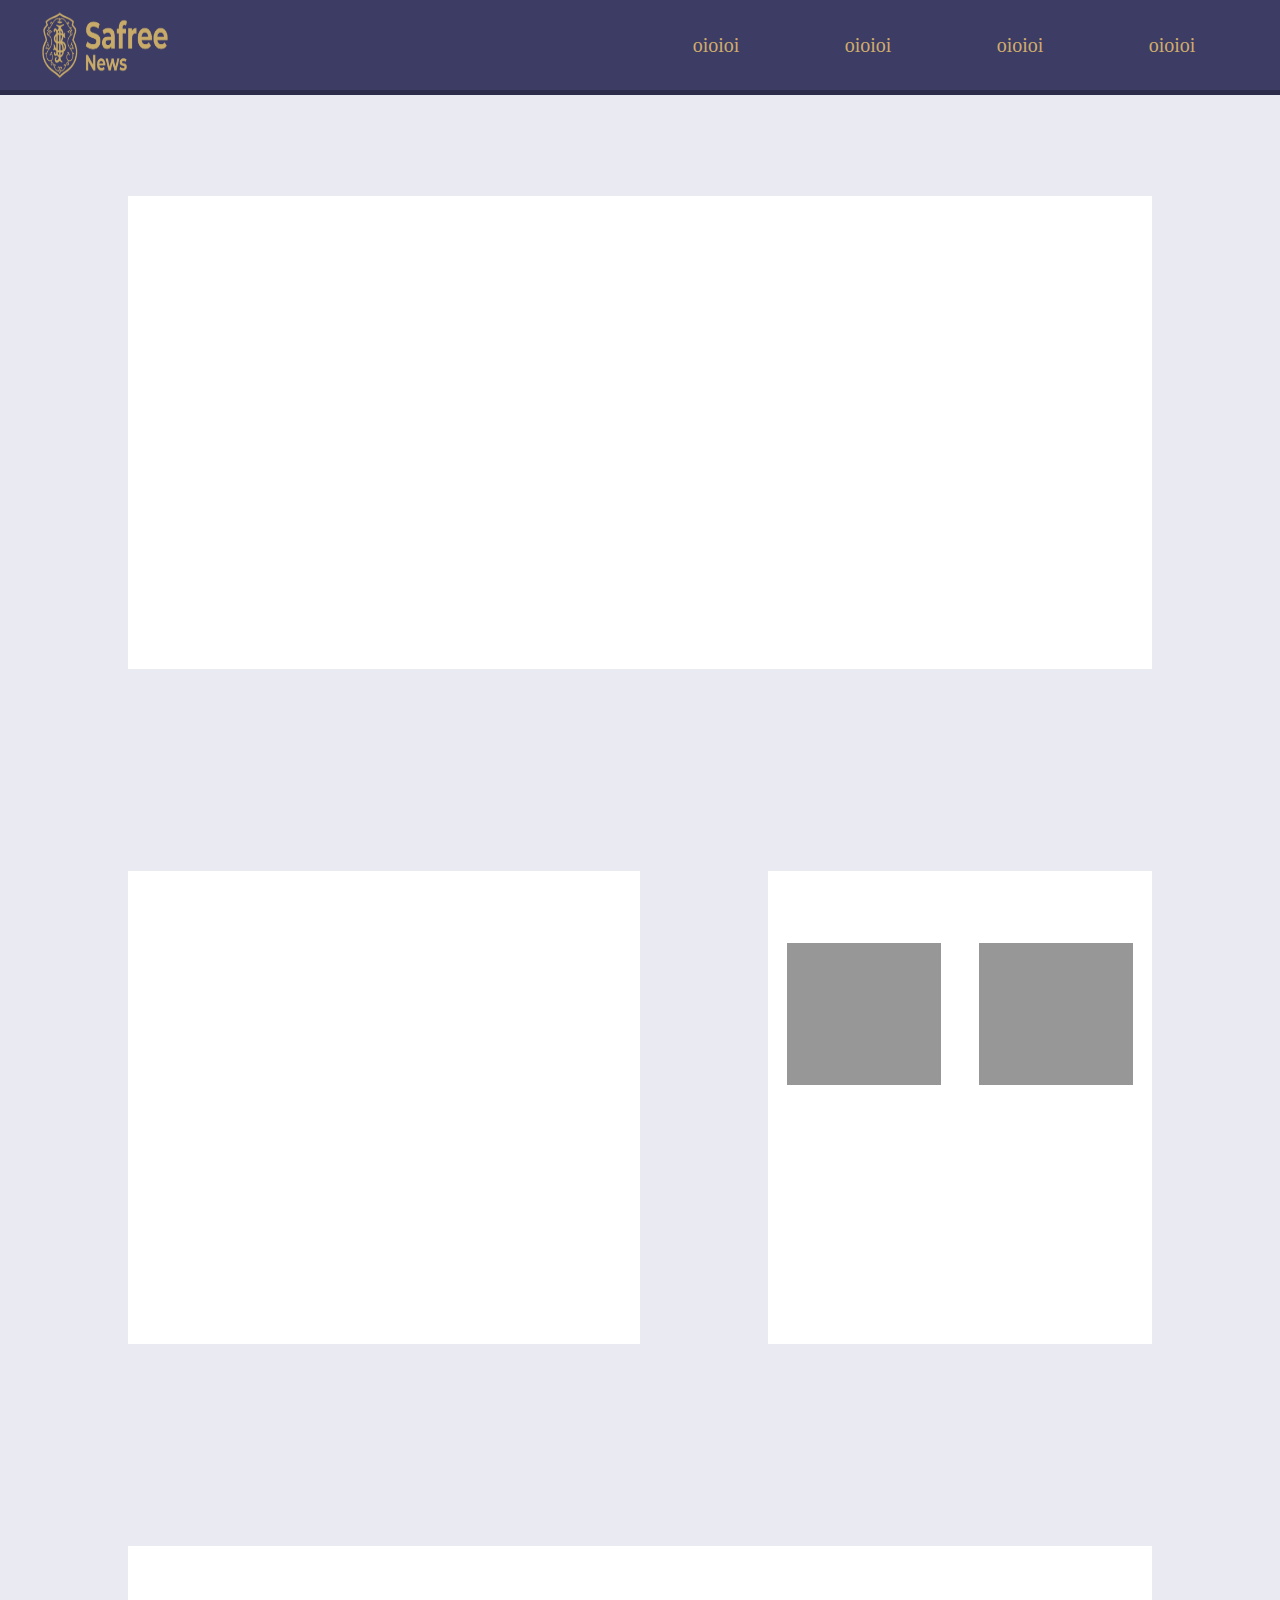
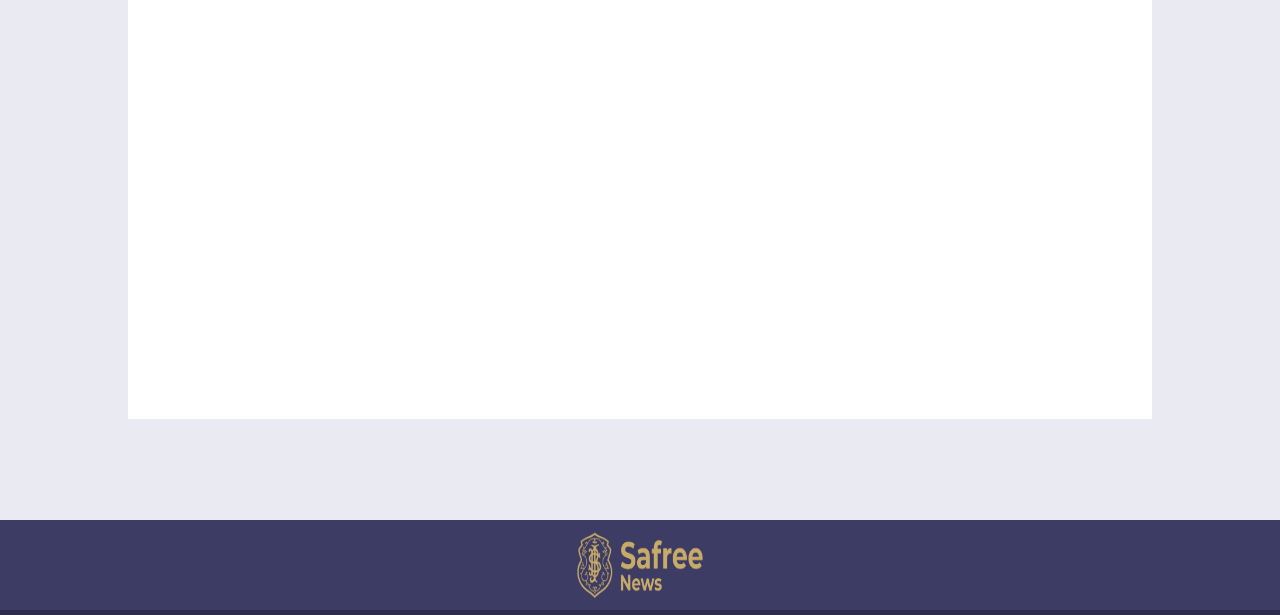
==== site/html/index.html @ ecd10659 "footer and news card" ====
<!DOCTYPE html>
<html lang="en">

<head>
    <meta charset="UTF-8">
    <meta http-equiv="X-UA-Compatible" content="IE=edge">
    <meta name="viewport" content="width=device-width, initial-scale=1.0">
    <title>Safree News | Home</title>
    <link rel="stylesheet" href="../css/style.css">
</head>

<body>
    <header class="menu">
        <div class="menu_container">
            <img class="menu_logo" src="../assets/safree-removebg-preview (1).png">
            <div class="menu_navbar">
                <a class="menu_item" href="#">oioioi</a>
                <a class="menu_item" href="#">oioioi</a>
                <a class="menu_item" href="#">oioioi</a>
                <a class="menu_item" href="#">oioioi</a>
            </div>
        </div>
    </header>
    <!-- first main banner -->
    <section class="mainBanner">
        <div id="mainBannerImage"></div>
    </section>
    
    <section class="mainBanner">
        <div id="newsContainer"></div>
        <div id="newsCard">
            <div class="newsCardImage"></div>
            <div class="newsCardImage"></div>
            
        </div>
    </section>
    
    <!-- second main banner -->  
    <section class="mainBanner">
        <div id="mainBannerImage"></div>
    </section>

    <footer class="menu">
        <div class="menu_container_footer">
            <img class="menu_logo" src="../assets/safree-removebg-preview (1).png">
        </div>
    </footer>
</body>

</html>
---- site/css/style.css ----
* {
    margin: 0;
    padding: 0
}

body{
    background-color: #EAEAF2;
    overflow-x: hidden;
}

::-webkit-scrollbar{
    width: 0.5vw;
}
::-webkit-scrollbar-track {
    background-color: #EAEAF2;
}
::-webkit-scrollbar-thumb{
    background-color: #3C3C64;
}
/*header/footer config*/
.menu {
    height: 10vh;
    width: 100%;
    background-color: #3C3C64;
    border-bottom: 5px solid #2D2D4B;
    display: flex;
    justify-content: center;
}

.menu_container {
    display: flex;
    width: 95%;
    justify-content: space-between;
    align-items: center;
}
.menu_container_footer {
    display: flex;
    width: 95%;
    justify-content: center;
    align-items: center;
}

.menu_logo {
    width: 12%;
    height: 80%;
}

.menu_navbar{
    display: flex;
    width: 50%;
    justify-content: space-around;
    align-items: center;
}

.menu_item{
    font-size: 20px;
    color: #D0AC6C;
    text-decoration: none;
}

/*main banner config*/
.mainBanner {
    display: flex;
    justify-content: center;
    align-items: center;
    width: 100%;
    height: 75vh;

}
#mainBannerImage {
    width: 80%;
    height: 70%;
    background-color: #FFF;
}

/* newsBanner config */
#newsContainer {
    width: 40%;
    height: 70%;
    background-color: #FFF;
    
}
#newsCard {
    width: 30%;
    height: 70%;
    margin-left: 10%;
    background-color: #FFF;
    display: flex;
    justify-content: space-around;
}
.newsCardImage {
    width: 40%;
    height: 30%;
    background-color: #979797;
    margin-top: 8vh;;
}
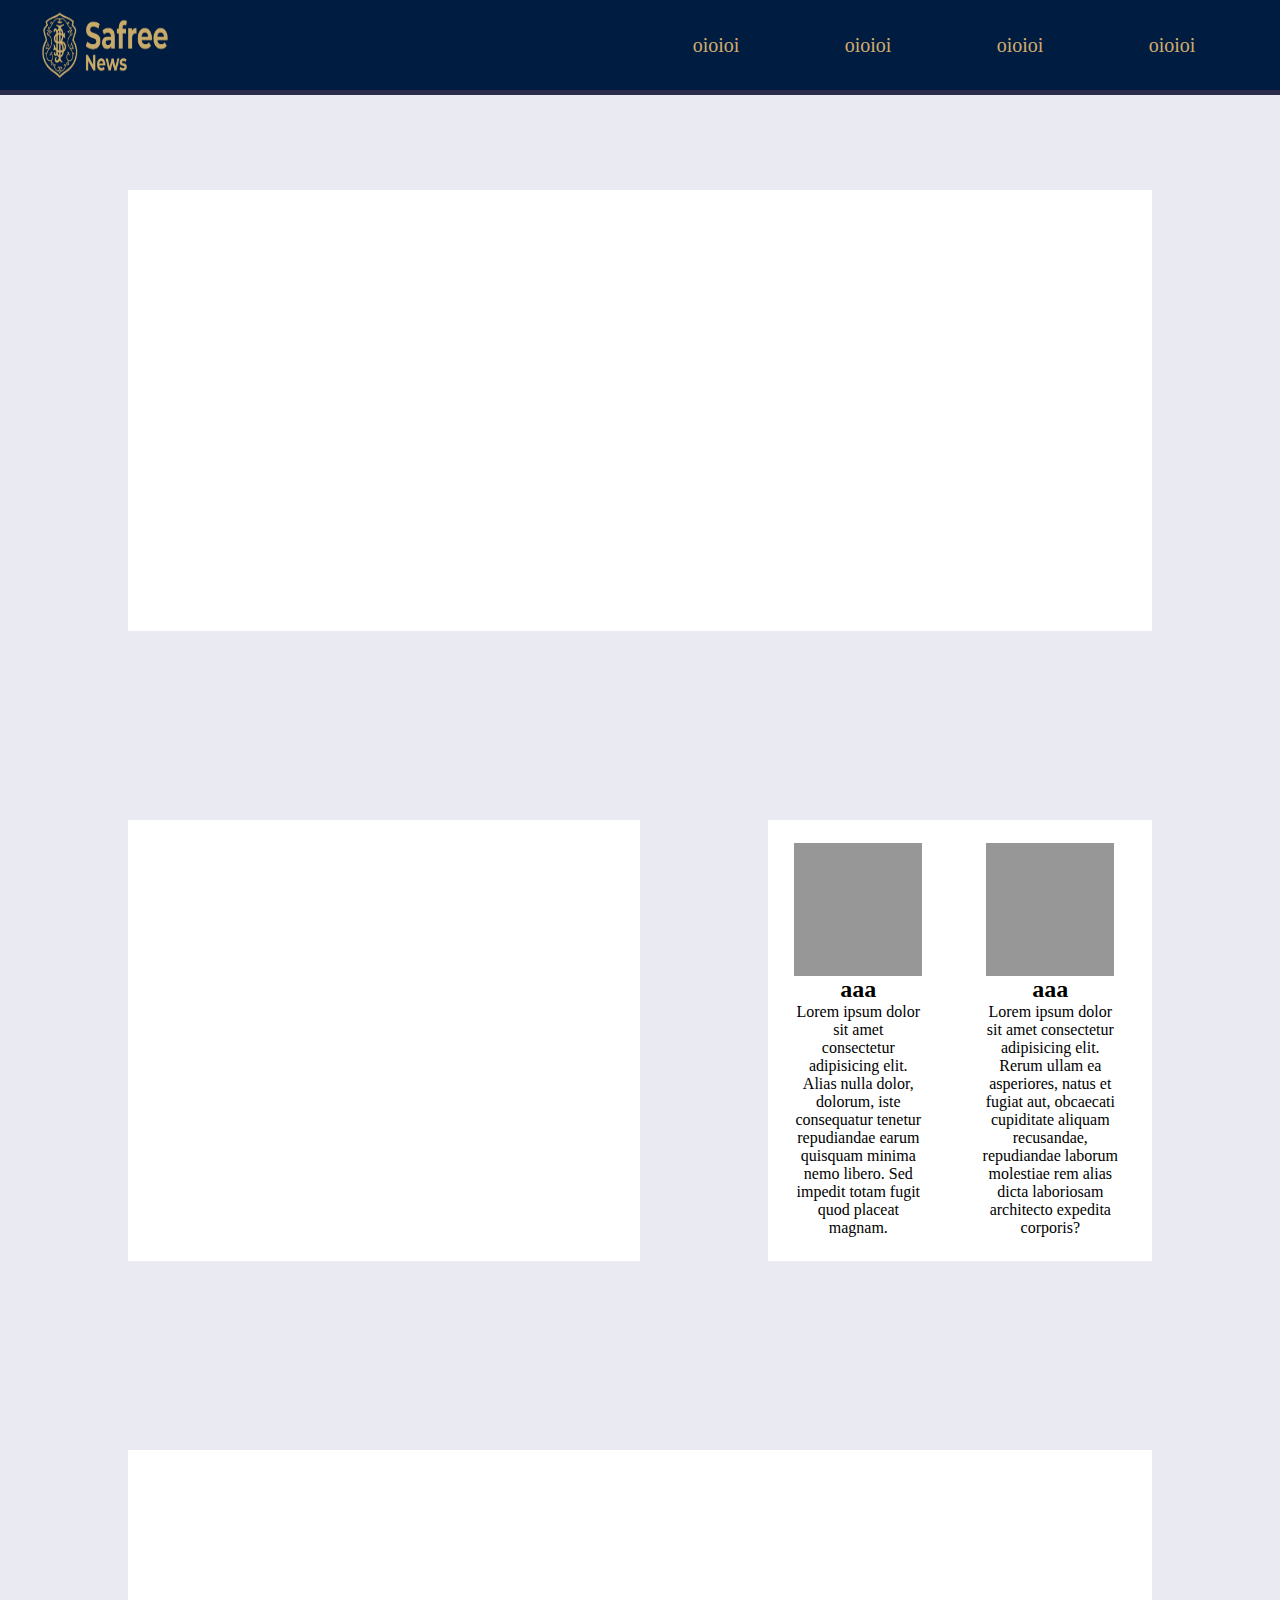
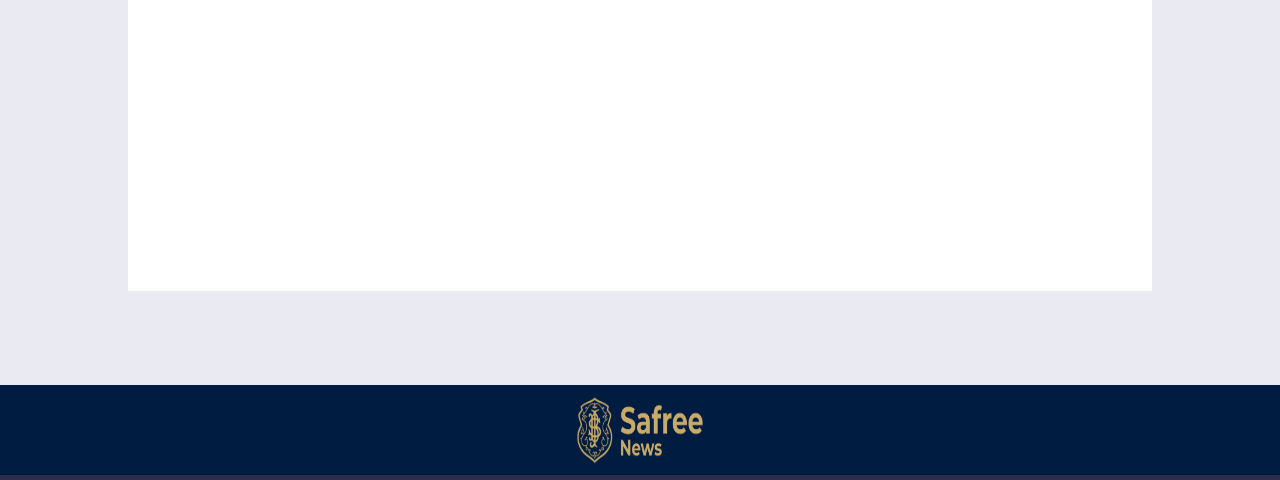
==== commit b3fa9758: "news card, scroll and icon" ====
--- a/site/html/index.html
+++ b/site/html/index.html
@@ -7,6 +7,7 @@
     <meta name="viewport" content="width=device-width, initial-scale=1.0">
     <title>Safree News | Home</title>
     <link rel="stylesheet" href="../css/style.css">
+    <link rel="icon" href="../assets/logo-safra.png">
 </head>
 
 <body>
@@ -25,17 +26,40 @@
     <section class="mainBanner">
         <div id="mainBannerImage"></div>
     </section>
-    
+
     <section class="mainBanner">
-        <div id="newsContainer"></div>
-        <div id="newsCard">
-            <div class="newsCardImage"></div>
-            <div class="newsCardImage"></div>
-            
+        <div id="newsBannerImage"></div>
+
+        <!-- card bellow the main banner -->
+        <div id="newsCardContainer">
+            <div class="card">
+                <div class="cardImage"></div>
+                <div class="cardText">
+                    <h2>aaa</h2>
+                    <span>
+                        Lorem ipsum dolor sit amet consectetur adipisicing elit. Alias nulla dolor, dolorum, iste
+                        consequatur tenetur repudiandae earum quisquam minima nemo libero. Sed impedit totam fugit quod
+                        placeat magnam.
+                    </span>
+                </div>
+            </div>
+
+            <div class="card">
+                <div class="cardImage"></div>
+                <div class="cardText">
+                    <h2>aaa</h2>
+                    <span>
+                        Lorem ipsum dolor sit amet consectetur adipisicing elit. Rerum ullam ea asperiores, natus et
+                        fugiat aut, obcaecati cupiditate aliquam recusandae, repudiandae laborum molestiae rem alias
+                        dicta laboriosam architecto expedita corporis?
+                    </span>
+
+                </div>
+            </div>
         </div>
     </section>
-    
-    <!-- second main banner -->  
+
+    <!-- second main banner -->
     <section class="mainBanner">
         <div id="mainBannerImage"></div>
     </section>
--- a/site/css/style.css
+++ b/site/css/style.css
@@ -15,13 +15,13 @@
     background-color: #EAEAF2;
 }
 ::-webkit-scrollbar-thumb{
-    background-color: #3C3C64;
+    background-color: #001C40;
 }
 /*header/footer config*/
 .menu {
     height: 10vh;
     width: 100%;
-    background-color: #3C3C64;
+    background-color: #001C40;
     border-bottom: 5px solid #2D2D4B;
     display: flex;
     justify-content: center;
@@ -64,7 +64,7 @@
     justify-content: center;
     align-items: center;
     width: 100%;
-    height: 75vh;
+    height: 70vh;
 
 }
 #mainBannerImage {
@@ -74,13 +74,13 @@
 }
 
 /* newsBanner config */
-#newsContainer {
+#newsBannerImage{
     width: 40%;
     height: 70%;
     background-color: #FFF;
     
 }
-#newsCard {
+#newsCardContainer {
     width: 30%;
     height: 70%;
     margin-left: 10%;
@@ -88,9 +88,18 @@
     display: flex;
     justify-content: space-around;
 }
-.newsCardImage {
-    width: 40%;
+.card {
+    display: flex;
+    flex-direction: column;
+    justify-content: center;
+    align-items: center;
+}
+.cardImage {
+    width: 10vw;
     height: 30%;
     background-color: #979797;
-    margin-top: 8vh;;
 }
+.cardText {
+    width: 70%;
+    text-align: center;
+}
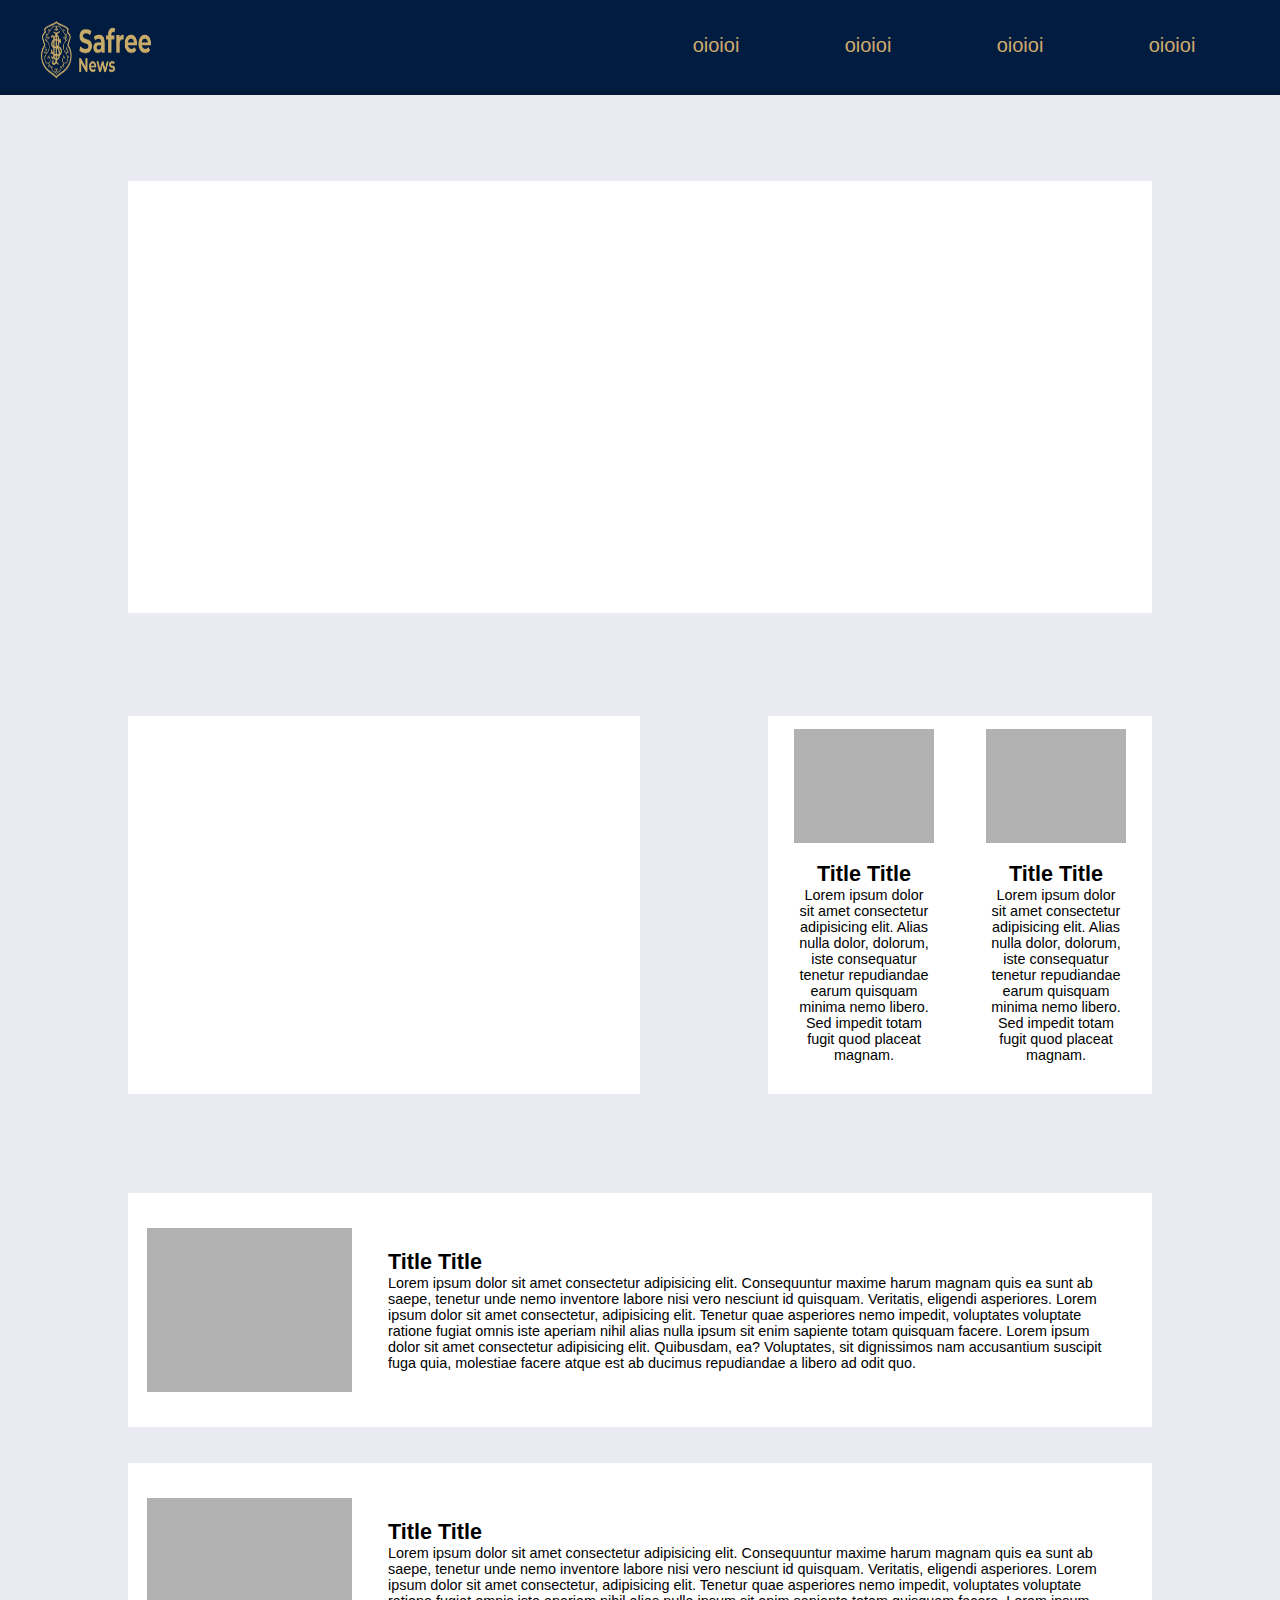
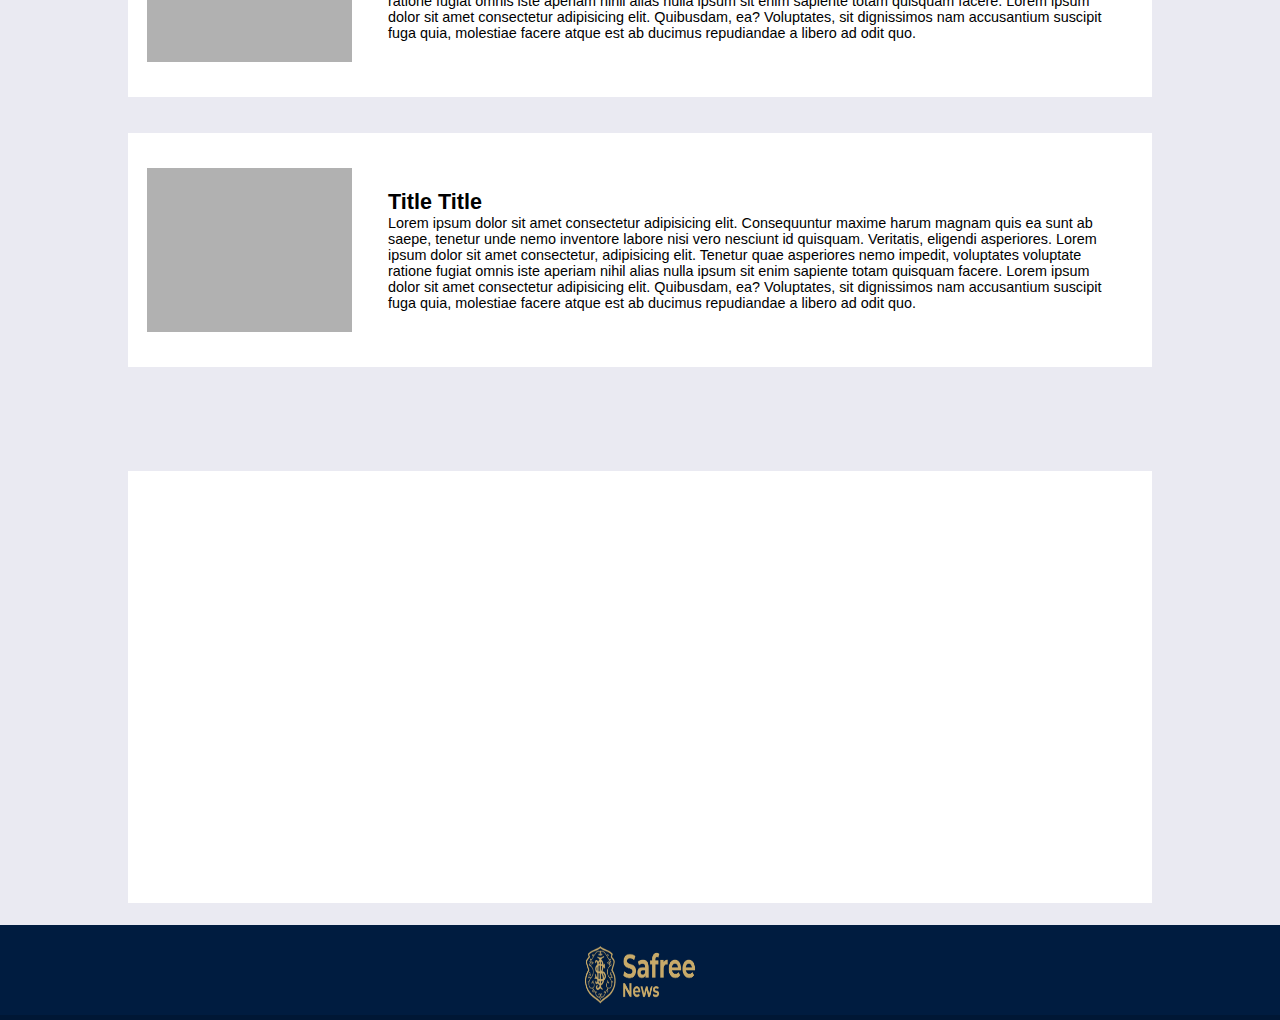
==== commit 58d361cd: "container group" ====
--- a/site/html/index.html
+++ b/site/html/index.html
@@ -35,7 +35,7 @@
             <div class="card">
                 <div class="cardImage"></div>
                 <div class="cardText">
-                    <h2>aaa</h2>
+                    <h2>Title Title</h2>
                     <span>
                         Lorem ipsum dolor sit amet consectetur adipisicing elit. Alias nulla dolor, dolorum, iste
                         consequatur tenetur repudiandae earum quisquam minima nemo libero. Sed impedit totam fugit quod
@@ -47,14 +47,50 @@
             <div class="card">
                 <div class="cardImage"></div>
                 <div class="cardText">
-                    <h2>aaa</h2>
+                    <h2>Title Title</h2>
                     <span>
-                        Lorem ipsum dolor sit amet consectetur adipisicing elit. Rerum ullam ea asperiores, natus et
-                        fugiat aut, obcaecati cupiditate aliquam recusandae, repudiandae laborum molestiae rem alias
-                        dicta laboriosam architecto expedita corporis?
+                        Lorem ipsum dolor sit amet consectetur adipisicing elit. Alias nulla dolor, dolorum, iste
+                        consequatur tenetur repudiandae earum quisquam minima nemo libero. Sed impedit totam fugit quod
+                        placeat magnam.
                     </span>
+                </div>
+            </div>
+        </div>
+    </section>
 
-                </div>
+    <section id="newsContainerGroup">
+        <div class="containerGroup">
+            <div class="containerGroupImage"></div>
+            <div class="cardText groupText">
+                <h2>Title Title</h2>
+                <span>
+                    Lorem ipsum dolor sit amet consectetur adipisicing elit. Consequuntur maxime harum magnam quis ea sunt ab saepe, tenetur unde nemo inventore labore nisi vero nesciunt id quisquam. Veritatis, eligendi asperiores.
+                    Lorem ipsum dolor sit amet consectetur, adipisicing elit. Tenetur quae asperiores nemo impedit, voluptates voluptate ratione fugiat omnis iste aperiam nihil alias nulla ipsum sit enim sapiente totam quisquam facere.
+                    Lorem ipsum dolor sit amet consectetur adipisicing elit. Quibusdam, ea? Voluptates, sit dignissimos nam accusantium suscipit fuga quia, molestiae facere atque est ab ducimus repudiandae a libero ad odit quo.
+                </span>
+            </div>
+        </div>
+        <div class="containerGroup">
+            <div class="containerGroupImage"></div>
+            <div class="cardText groupText">
+                <h2>Title Title</h2>
+                <span>
+                    Lorem ipsum dolor sit amet consectetur adipisicing elit. Consequuntur maxime harum magnam quis ea sunt ab saepe, tenetur unde nemo inventore labore nisi vero nesciunt id quisquam. Veritatis, eligendi asperiores.
+                    Lorem ipsum dolor sit amet consectetur, adipisicing elit. Tenetur quae asperiores nemo impedit, voluptates voluptate ratione fugiat omnis iste aperiam nihil alias nulla ipsum sit enim sapiente totam quisquam facere.
+                    Lorem ipsum dolor sit amet consectetur adipisicing elit. Quibusdam, ea? Voluptates, sit dignissimos nam accusantium suscipit fuga quia, molestiae facere atque est ab ducimus repudiandae a libero ad odit quo.
+                </span>
+            </div>
+
+        </div>
+        <div class="containerGroup">
+            <div class="containerGroupImage"></div>
+            <div class="cardText groupText">
+                <h2>Title Title</h2>
+                <span>
+                    Lorem ipsum dolor sit amet consectetur adipisicing elit. Consequuntur maxime harum magnam quis ea sunt ab saepe, tenetur unde nemo inventore labore nisi vero nesciunt id quisquam. Veritatis, eligendi asperiores.
+                    Lorem ipsum dolor sit amet consectetur, adipisicing elit. Tenetur quae asperiores nemo impedit, voluptates voluptate ratione fugiat omnis iste aperiam nihil alias nulla ipsum sit enim sapiente totam quisquam facere.
+                    Lorem ipsum dolor sit amet consectetur adipisicing elit. Quibusdam, ea? Voluptates, sit dignissimos nam accusantium suscipit fuga quia, molestiae facere atque est ab ducimus repudiandae a libero ad odit quo.
+                </span>
             </div>
         </div>
     </section>
--- a/site/css/style.css
+++ b/site/css/style.css
@@ -1,15 +1,17 @@
 * {
     margin: 0;
-    padding: 0
+    padding: 0;
 }
 
 body{
     background-color: #EAEAF2;
     overflow-x: hidden;
+    font-family: 'Segoe UI', Tahoma, Geneva, Verdana, sans-serif;
+    font-size: 1.6vh;
 }
 
 ::-webkit-scrollbar{
-    width: 0.5vw;
+    width: 0.3vw;
 }
 ::-webkit-scrollbar-track {
     background-color: #EAEAF2;
@@ -22,7 +24,7 @@
     height: 10vh;
     width: 100%;
     background-color: #001C40;
-    border-bottom: 5px solid #2D2D4B;
+    border-bottom: 5px solid #001735;
     display: flex;
     justify-content: center;
 }
@@ -41,8 +43,9 @@
 }
 
 .menu_logo {
-    width: 12%;
-    height: 80%;
+    margin-top: 1vh;
+    width: 10.5%;
+    height: 70%;
 }
 
 .menu_navbar{
@@ -64,13 +67,14 @@
     justify-content: center;
     align-items: center;
     width: 100%;
-    height: 70vh;
+    height: 60vh;
 
 }
 #mainBannerImage {
     width: 80%;
-    height: 70%;
+    height: 80%;
     background-color: #FFF;
+    margin-top: 7vh;
 }
 
 /* newsBanner config */
@@ -78,7 +82,6 @@
     width: 40%;
     height: 70%;
     background-color: #FFF;
-    
 }
 #newsCardContainer {
     width: 30%;
@@ -87,19 +90,50 @@
     background-color: #FFF;
     display: flex;
     justify-content: space-around;
+    /* height: 50vh; */
 }
 .card {
     display: flex;
     flex-direction: column;
     justify-content: center;
     align-items: center;
+    width: 20vw;
 }
 .cardImage {
-    width: 10vw;
+    width: 11vw;
     height: 30%;
-    background-color: #979797;
+    background-color: #B1B1B1;
 }
 .cardText {
     width: 70%;
     text-align: center;
+    padding: 2vh;
 }
+
+/* News Container Group config */
+#newsContainerGroup {
+    width: 100%;
+    height: 90vh;
+    display: flex;
+    align-items: center;
+    flex-direction: column;
+    justify-content: center;
+}
+.containerGroup {
+    background-color: #FFF;
+    width: 80%;
+    height: 30%;
+    margin: 2vh;
+    align-items: center;
+    display: flex;
+}
+.containerGroupImage {
+    background-color: #B1B1B1;
+    width: 20%;
+    height: 70%;
+    margin: 2vh;
+    margin-left: 1.5vw;
+}
+.groupText {
+    text-align: start;
+}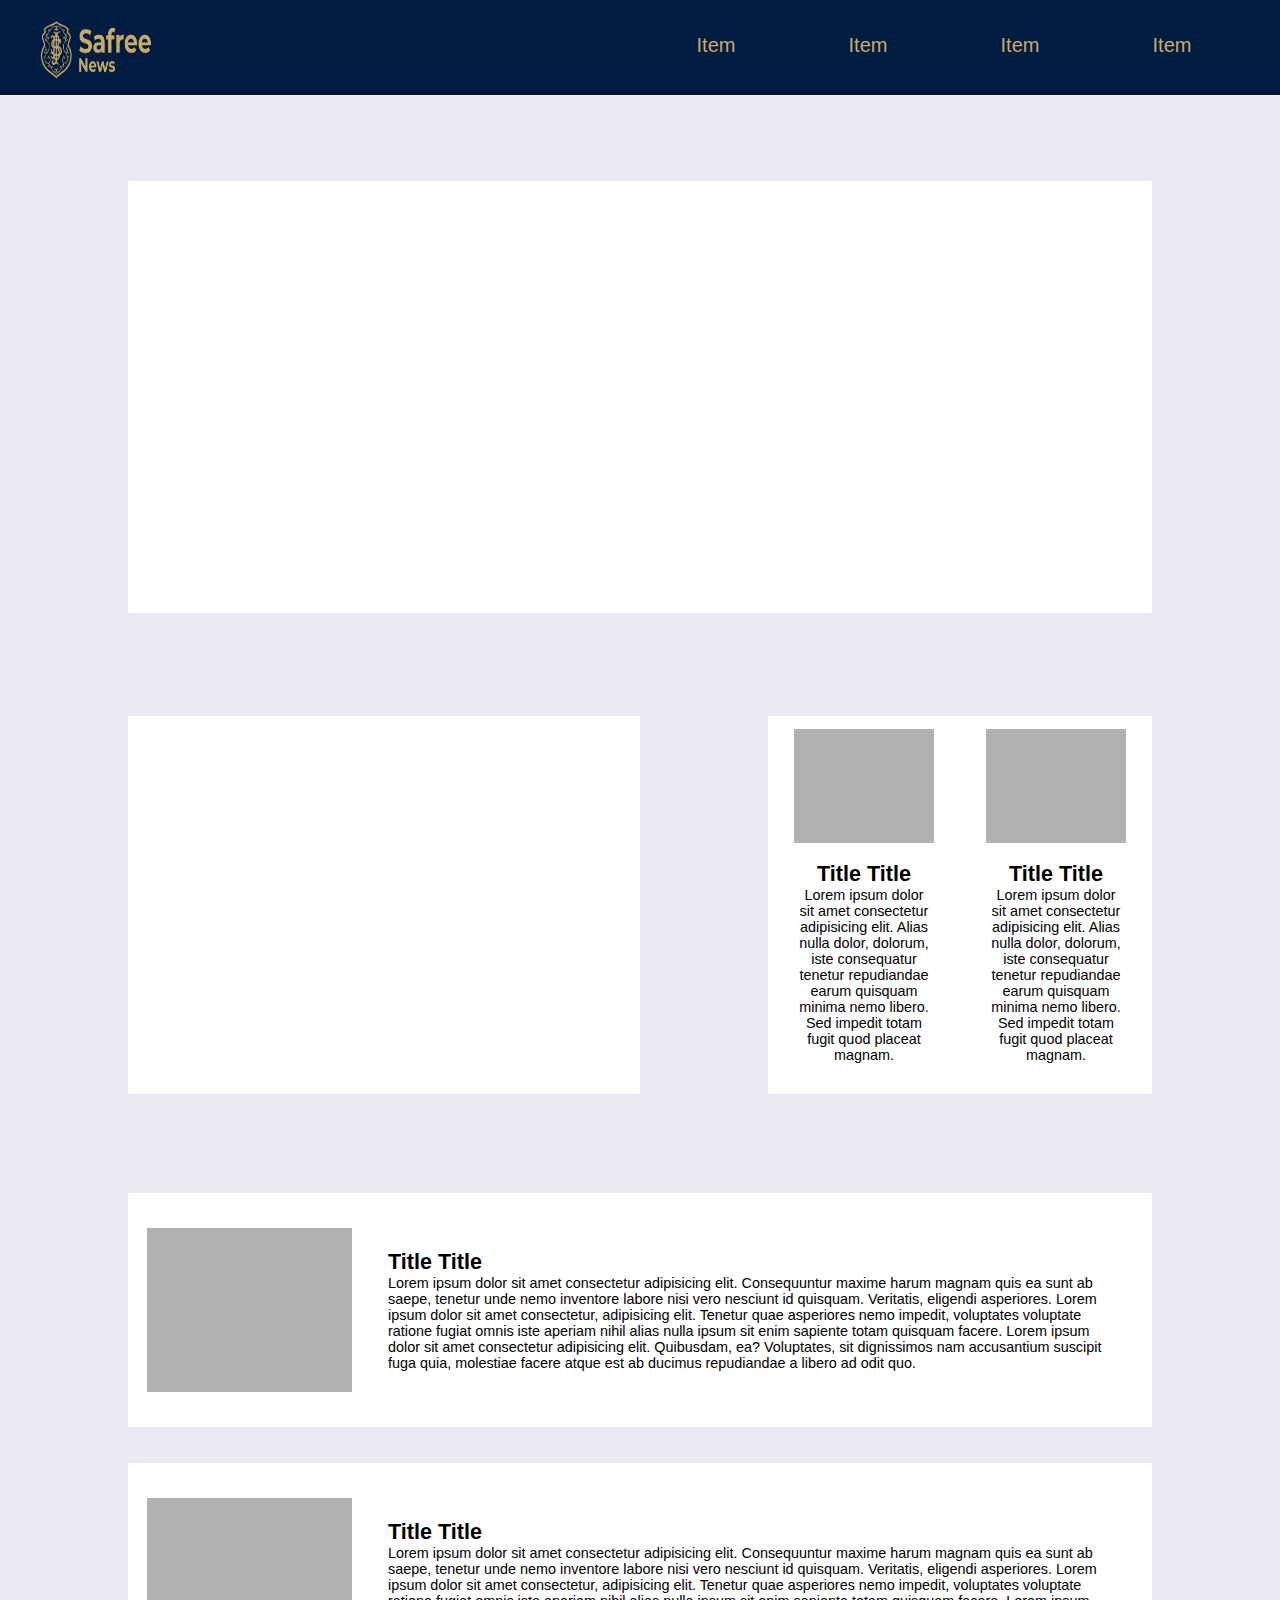
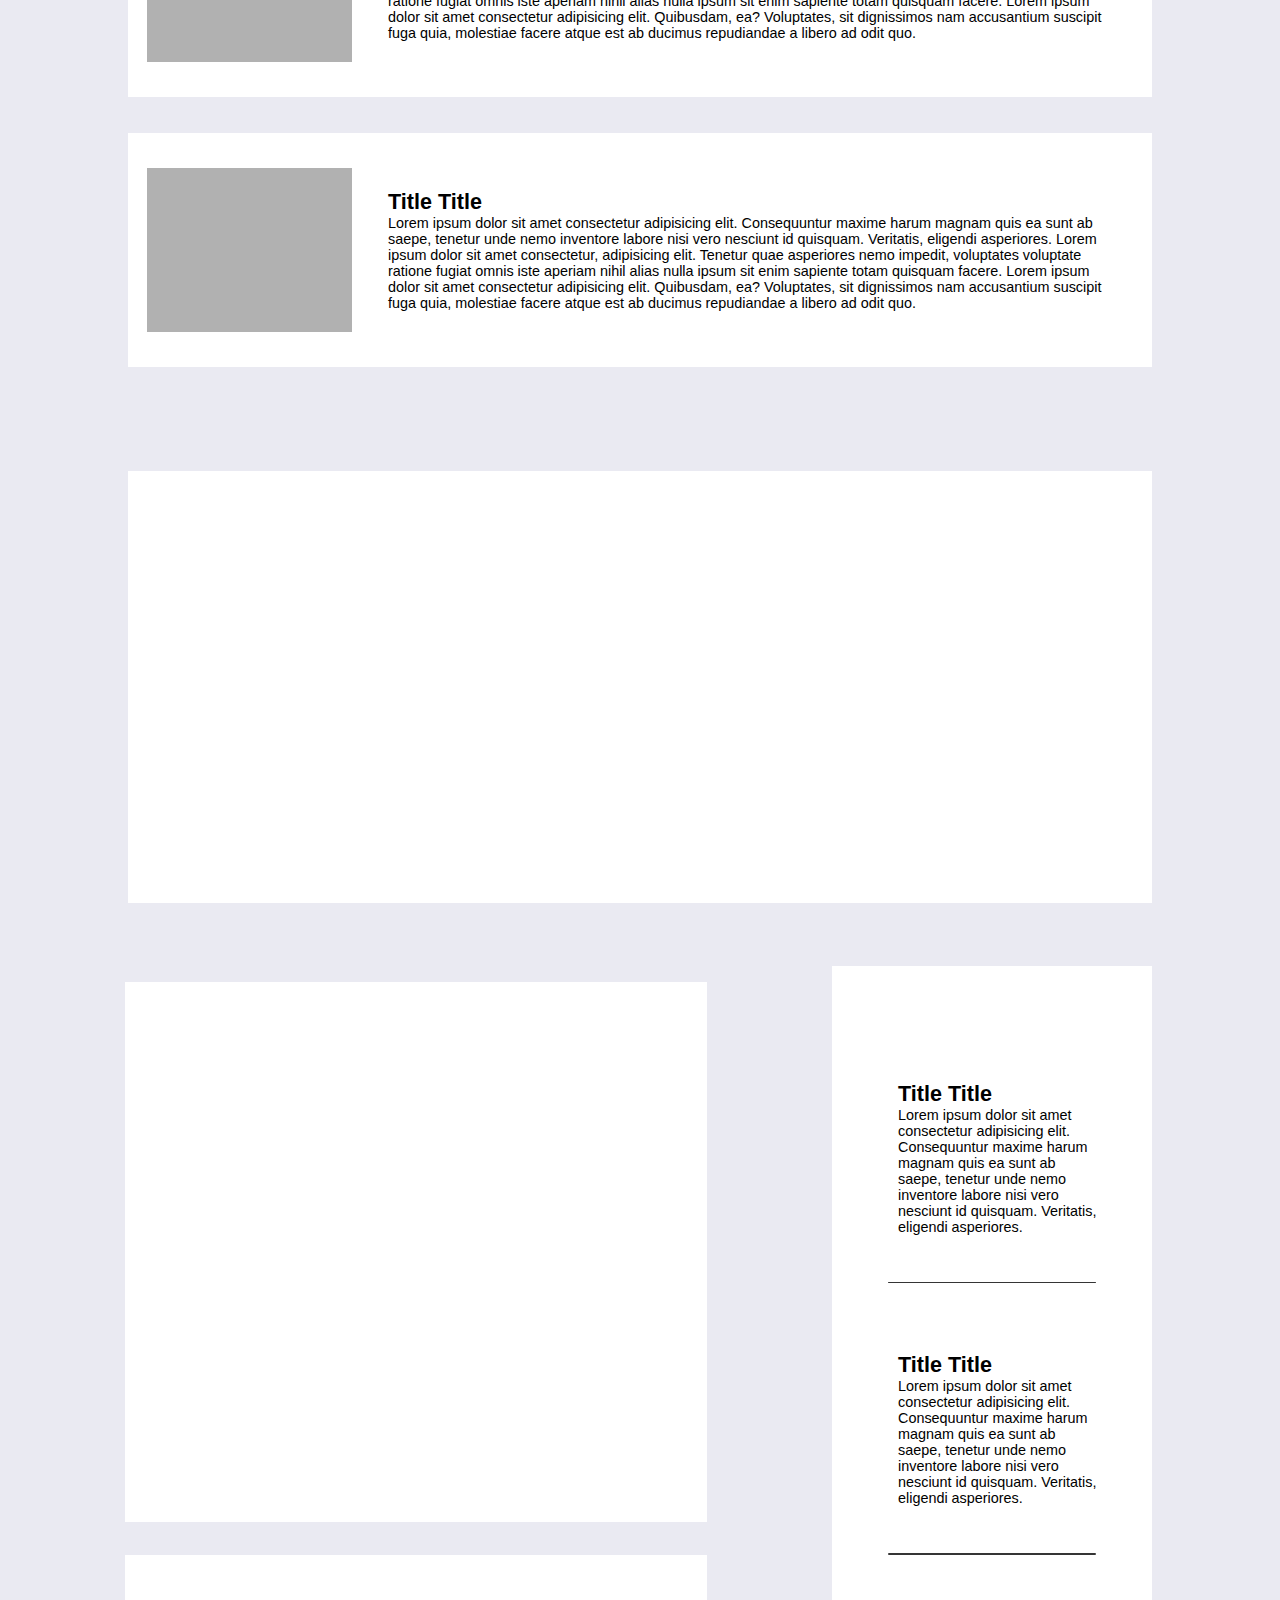
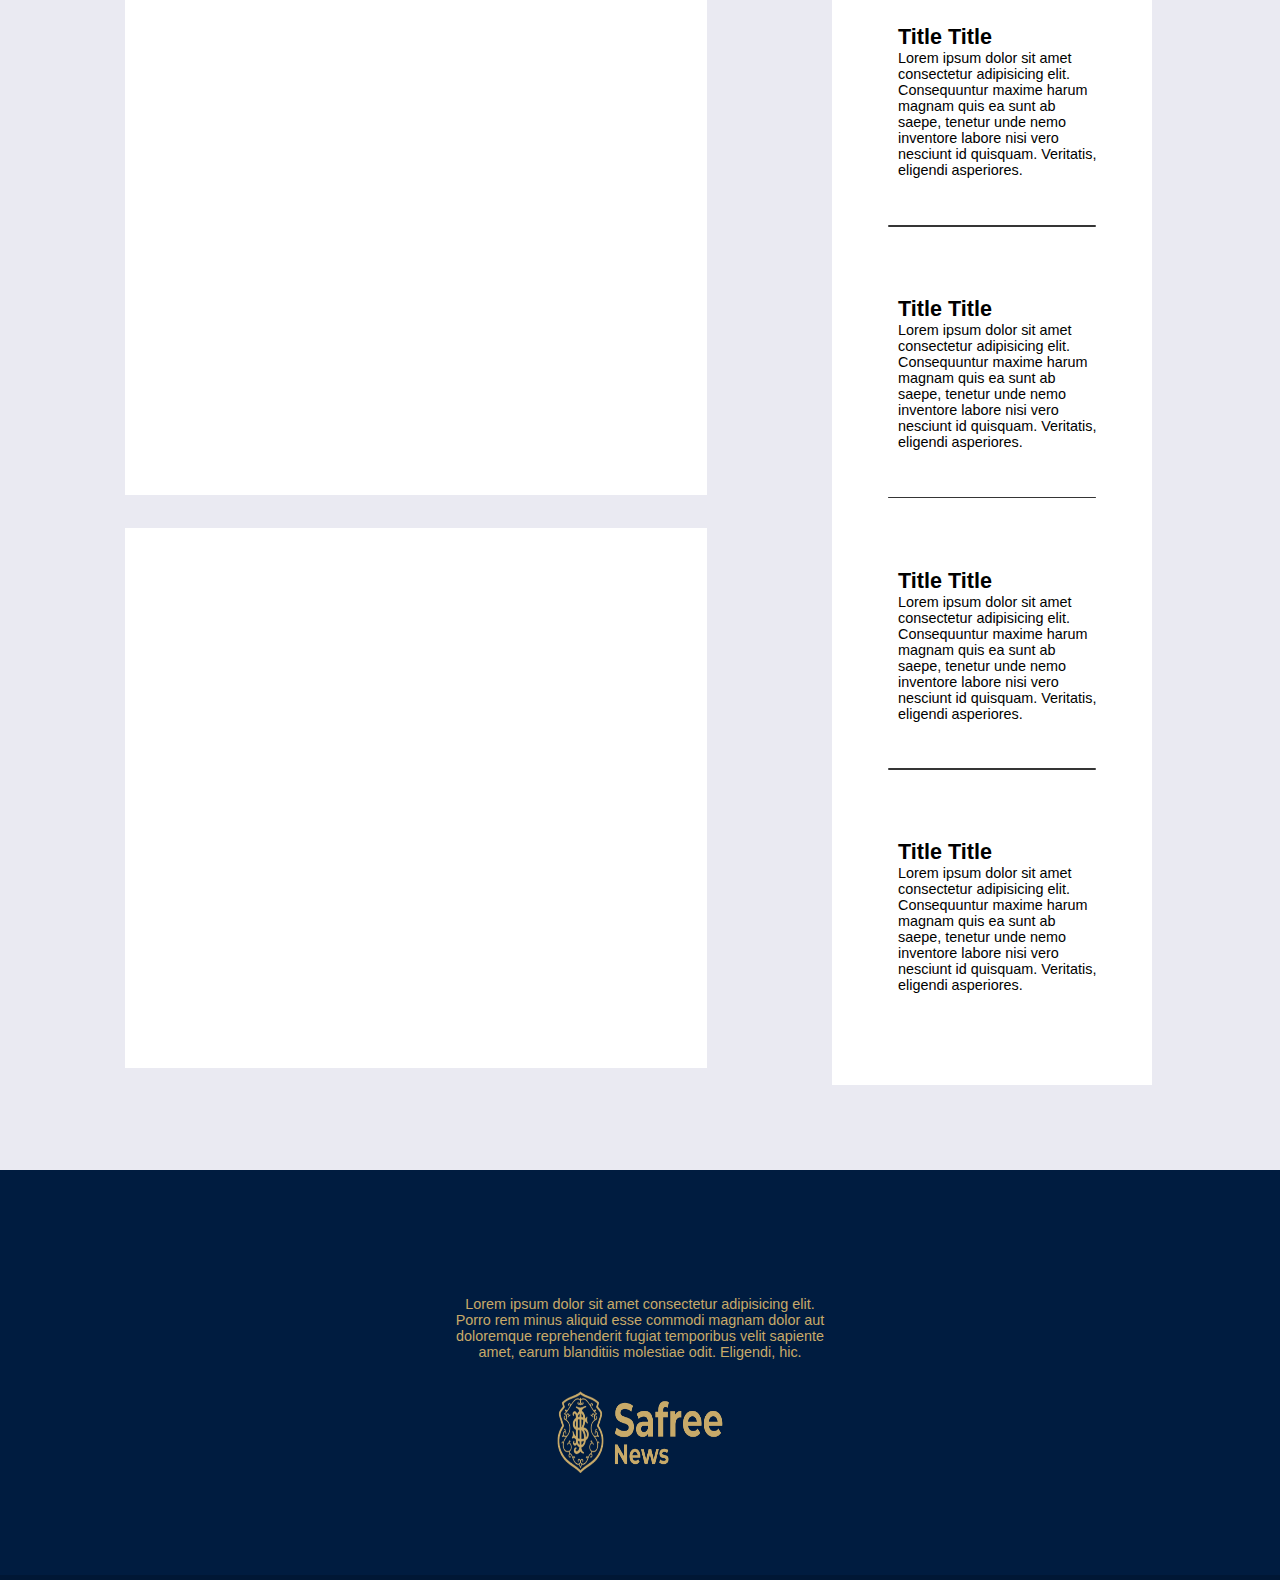
==== commit f4a8aa03: "index layout done" ====
--- a/site/html/index.html
+++ b/site/html/index.html
@@ -15,10 +15,10 @@
         <div class="menu_container">
             <img class="menu_logo" src="../assets/safree-removebg-preview (1).png">
             <div class="menu_navbar">
-                <a class="menu_item" href="#">oioioi</a>
-                <a class="menu_item" href="#">oioioi</a>
-                <a class="menu_item" href="#">oioioi</a>
-                <a class="menu_item" href="#">oioioi</a>
+                <a class="menu_item" href="#">Item</a>
+                <a class="menu_item" href="#">Item</a>
+                <a class="menu_item" href="#">Item</a>
+                <a class="menu_item" href="#">Item</a>
             </div>
         </div>
     </header>
@@ -26,7 +26,6 @@
     <section class="mainBanner">
         <div id="mainBannerImage"></div>
     </section>
-
     <section class="mainBanner">
         <div id="newsBannerImage"></div>
 
@@ -43,7 +42,6 @@
                     </span>
                 </div>
             </div>
-
             <div class="card">
                 <div class="cardImage"></div>
                 <div class="cardText">
@@ -57,16 +55,21 @@
             </div>
         </div>
     </section>
-
     <section id="newsContainerGroup">
         <div class="containerGroup">
             <div class="containerGroupImage"></div>
             <div class="cardText groupText">
                 <h2>Title Title</h2>
                 <span>
-                    Lorem ipsum dolor sit amet consectetur adipisicing elit. Consequuntur maxime harum magnam quis ea sunt ab saepe, tenetur unde nemo inventore labore nisi vero nesciunt id quisquam. Veritatis, eligendi asperiores.
-                    Lorem ipsum dolor sit amet consectetur, adipisicing elit. Tenetur quae asperiores nemo impedit, voluptates voluptate ratione fugiat omnis iste aperiam nihil alias nulla ipsum sit enim sapiente totam quisquam facere.
-                    Lorem ipsum dolor sit amet consectetur adipisicing elit. Quibusdam, ea? Voluptates, sit dignissimos nam accusantium suscipit fuga quia, molestiae facere atque est ab ducimus repudiandae a libero ad odit quo.
+                    Lorem ipsum dolor sit amet consectetur adipisicing elit. Consequuntur maxime harum magnam quis ea
+                    sunt ab saepe, tenetur unde nemo inventore labore nisi vero nesciunt id quisquam. Veritatis,
+                    eligendi asperiores.
+                    Lorem ipsum dolor sit amet consectetur, adipisicing elit. Tenetur quae asperiores nemo impedit,
+                    voluptates voluptate ratione fugiat omnis iste aperiam nihil alias nulla ipsum sit enim sapiente
+                    totam quisquam facere.
+                    Lorem ipsum dolor sit amet consectetur adipisicing elit. Quibusdam, ea? Voluptates, sit dignissimos
+                    nam accusantium suscipit fuga quia, molestiae facere atque est ab ducimus repudiandae a libero ad
+                    odit quo.
                 </span>
             </div>
         </div>
@@ -75,34 +78,123 @@
             <div class="cardText groupText">
                 <h2>Title Title</h2>
                 <span>
-                    Lorem ipsum dolor sit amet consectetur adipisicing elit. Consequuntur maxime harum magnam quis ea sunt ab saepe, tenetur unde nemo inventore labore nisi vero nesciunt id quisquam. Veritatis, eligendi asperiores.
-                    Lorem ipsum dolor sit amet consectetur, adipisicing elit. Tenetur quae asperiores nemo impedit, voluptates voluptate ratione fugiat omnis iste aperiam nihil alias nulla ipsum sit enim sapiente totam quisquam facere.
-                    Lorem ipsum dolor sit amet consectetur adipisicing elit. Quibusdam, ea? Voluptates, sit dignissimos nam accusantium suscipit fuga quia, molestiae facere atque est ab ducimus repudiandae a libero ad odit quo.
+                    Lorem ipsum dolor sit amet consectetur adipisicing elit. Consequuntur maxime harum magnam quis ea
+                    sunt ab saepe, tenetur unde nemo inventore labore nisi vero nesciunt id quisquam. Veritatis,
+                    eligendi asperiores.
+                    Lorem ipsum dolor sit amet consectetur, adipisicing elit. Tenetur quae asperiores nemo impedit,
+                    voluptates voluptate ratione fugiat omnis iste aperiam nihil alias nulla ipsum sit enim sapiente
+                    totam quisquam facere.
+                    Lorem ipsum dolor sit amet consectetur adipisicing elit. Quibusdam, ea? Voluptates, sit dignissimos
+                    nam accusantium suscipit fuga quia, molestiae facere atque est ab ducimus repudiandae a libero ad
+                    odit quo.
                 </span>
             </div>
-
         </div>
         <div class="containerGroup">
             <div class="containerGroupImage"></div>
             <div class="cardText groupText">
                 <h2>Title Title</h2>
                 <span>
-                    Lorem ipsum dolor sit amet consectetur adipisicing elit. Consequuntur maxime harum magnam quis ea sunt ab saepe, tenetur unde nemo inventore labore nisi vero nesciunt id quisquam. Veritatis, eligendi asperiores.
-                    Lorem ipsum dolor sit amet consectetur, adipisicing elit. Tenetur quae asperiores nemo impedit, voluptates voluptate ratione fugiat omnis iste aperiam nihil alias nulla ipsum sit enim sapiente totam quisquam facere.
-                    Lorem ipsum dolor sit amet consectetur adipisicing elit. Quibusdam, ea? Voluptates, sit dignissimos nam accusantium suscipit fuga quia, molestiae facere atque est ab ducimus repudiandae a libero ad odit quo.
+                    Lorem ipsum dolor sit amet consectetur adipisicing elit. Consequuntur maxime harum magnam quis ea
+                    sunt ab saepe, tenetur unde nemo inventore labore nisi vero nesciunt id quisquam. Veritatis,
+                    eligendi asperiores.
+                    Lorem ipsum dolor sit amet consectetur, adipisicing elit. Tenetur quae asperiores nemo impedit,
+                    voluptates voluptate ratione fugiat omnis iste aperiam nihil alias nulla ipsum sit enim sapiente
+                    totam quisquam facere.
+                    Lorem ipsum dolor sit amet consectetur adipisicing elit. Quibusdam, ea? Voluptates, sit dignissimos
+                    nam accusantium suscipit fuga quia, molestiae facere atque est ab ducimus repudiandae a libero ad
+                    odit quo.
                 </span>
             </div>
         </div>
     </section>
-
     <!-- second main banner -->
     <section class="mainBanner">
         <div id="mainBannerImage"></div>
     </section>
-
-    <footer class="menu">
-        <div class="menu_container_footer">
-            <img class="menu_logo" src="../assets/safree-removebg-preview (1).png">
+    <!-- third part (littleBanner and side column) -->
+    <section id="bannerColumnContainer">
+        <div id="littleBannerContainer">
+            <div class="littleBanner"></div>
+            <div class="littleBanner"></div>
+            <div class="littleBanner"></div>
+        </div>
+        <div id="columnContainer">
+            <div class="columnCard">
+                <div class="cardText columnText">
+                    <h2>Title Title</h2>
+                    <span>
+                        Lorem ipsum dolor sit amet consectetur adipisicing elit. Consequuntur maxime harum magnam quis
+                        ea sunt ab saepe, tenetur unde nemo inventore labore nisi vero nesciunt id quisquam. Veritatis,
+                        eligendi asperiores.
+                    </span>
+                </div>
+            </div>
+            <div class="divisor"></div>
+            <div class="columnCard">
+                <div class="cardText text columnText">
+                    <h2>Title Title</h2>
+                    <span>
+                        Lorem ipsum dolor sit amet consectetur adipisicing elit. Consequuntur maxime harum magnam quis
+                        ea sunt ab saepe, tenetur unde nemo inventore labore nisi vero nesciunt id quisquam. Veritatis,
+                        eligendi asperiores.
+                    </span>
+                </div>
+            </div>
+            <div class="divisor"></div>
+            <div class="columnCard">
+                <div class="cardText text columnText">
+                    <h2>Title Title</h2>
+                    <span>
+                        Lorem ipsum dolor sit amet consectetur adipisicing elit. Consequuntur maxime harum magnam quis
+                        ea sunt ab saepe, tenetur unde nemo inventore labore nisi vero nesciunt id quisquam. Veritatis,
+                        eligendi asperiores.
+                    </span>
+                </div>
+            </div>
+            <div class="divisor"></div>
+            <div class="columnCard">
+                <div class="cardText text columnText">
+                    <h2>Title Title</h2>
+                    <span>
+                        Lorem ipsum dolor sit amet consectetur adipisicing elit. Consequuntur maxime harum magnam quis
+                        ea sunt ab saepe, tenetur unde nemo inventore labore nisi vero nesciunt id quisquam. Veritatis,
+                        eligendi asperiores.
+                    </span>
+                </div>
+            </div>
+            <div class="divisor"></div>
+            <div class="columnCard">
+                <div class="cardText columnText">
+                    <h2>Title Title</h2>
+                    <span>
+                        Lorem ipsum dolor sit amet consectetur adipisicing elit. Consequuntur maxime harum magnam quis
+                        ea sunt ab saepe, tenetur unde nemo inventore labore nisi vero nesciunt id quisquam. Veritatis,
+                        eligendi asperiores.
+                    </span>
+                </div>
+            </div>
+            <div class="divisor"></div>
+            <div class="columnCard">
+                <div class="cardText columnText">
+                    <h2>Title Title</h2>
+                    <span>
+                        Lorem ipsum dolor sit amet consectetur adipisicing elit. Consequuntur maxime harum magnam quis
+                        ea sunt ab saepe, tenetur unde nemo inventore labore nisi vero nesciunt id quisquam. Veritatis,
+                        eligendi asperiores.
+                    </span>
+                </div>
+            </div>
+        </div>
+    </section>
+    <footer class="menu footer">
+        <div class="menu_container footerContainer">
+            <div id="footerText">
+                Lorem ipsum dolor sit amet consectetur adipisicing elit. Porro rem minus aliquid esse commodi magnam
+                dolor aut doloremque reprehenderit fugiat temporibus velit sapiente amet, earum blanditiis molestiae
+                odit. Eligendi, hic.
+            </div>
+            <img id="footerLogo" src="../assets/safree-removebg-preview (1).png">
         </div>
     </footer>
 </body>
--- a/site/css/style.css
+++ b/site/css/style.css
@@ -19,7 +19,7 @@
 ::-webkit-scrollbar-thumb{
     background-color: #001C40;
 }
-/*header/footer config*/
+/*header config*/
 .menu {
     height: 10vh;
     width: 100%;
@@ -35,12 +35,6 @@
     justify-content: space-between;
     align-items: center;
 }
-.menu_container_footer {
-    display: flex;
-    width: 95%;
-    justify-content: center;
-    align-items: center;
-}
 
 .menu_logo {
     margin-top: 1vh;
@@ -57,24 +51,24 @@
 
 .menu_item{
     font-size: 20px;
-    color: #D0AC6C;
+    color: #C8AA69;
     text-decoration: none;
 }
 
 /*main banner config*/
 .mainBanner {
     display: flex;
-    justify-content: center;
-    align-items: center;
     width: 100%;
     height: 60vh;
+    justify-content: center;
+    align-items: center;
 
 }
 #mainBannerImage {
     width: 80%;
     height: 80%;
-    background-color: #FFF;
     margin-top: 7vh;
+    background-color: #FFF;
 }
 
 /* newsBanner config */
@@ -84,13 +78,12 @@
     background-color: #FFF;
 }
 #newsCardContainer {
+    display: flex;
     width: 30%;
     height: 70%;
     margin-left: 10%;
-    background-color: #FFF;
-    display: flex;
     justify-content: space-around;
-    /* height: 50vh; */
+    background-color: #FFF;
 }
 .card {
     display: flex;
@@ -110,30 +103,101 @@
     padding: 2vh;
 }
 
-/* News Container Group config */
+/* News container group config */
 #newsContainerGroup {
+    display: flex;
     width: 100%;
     height: 90vh;
-    display: flex;
     align-items: center;
     flex-direction: column;
     justify-content: center;
 }
 .containerGroup {
-    background-color: #FFF;
+    display: flex;
     width: 80%;
     height: 30%;
     margin: 2vh;
     align-items: center;
-    display: flex;
+    background-color: #FFF;
 }
 .containerGroupImage {
-    background-color: #B1B1B1;
     width: 20%;
     height: 70%;
     margin: 2vh;
     margin-left: 1.5vw;
+    background-color: #B1B1B1;
 }
 .groupText {
     text-align: start;
+}
+
+/* little banner and column config */
+#bannerColumnContainer {
+    width: 100vw;
+    display: flex;
+}
+#littleBannerContainer {
+    height: 200vh;
+    width: 65vw;
+    display: flex;
+    justify-content: center;
+    align-items: center;
+    flex-direction: column;
+}
+#columnContainer {
+    height: 191vh;
+    width: 25vw;
+    display: flex;
+    justify-content: center;
+    align-items: center;
+    flex-direction: column;
+    background-color: #FFF;
+    margin-top: 4.6vh;
+}
+.littleBanner {
+    width: 70%;
+    height: 30%;
+    margin: 2%;
+    background-color: #FFF;
+}
+.columnCard {
+    width: 70%;
+    height: 15%;
+}
+.divisor {
+    width: 65%;
+    height: 0.1%;
+    margin: 1.9%;
+    border-radius: 10vh;
+    background-color: #353535;
+}
+.columnText {
+    display: flex;
+    width: 90%;
+    flex-direction: column;
+    text-align: left;
+    margin-top: 5vh;
+}
+
+/*footer config*/
+.footer {
+    display: flex;
+    height: 45vh;
+    margin-top: 5vh;
+}
+.footerContainer {
+    display: flex;
+    justify-content: center;
+    align-items: center;
+    flex-direction: column;
+}
+#footerText {
+    color: #C8AA69;
+    width: 30vw;
+    margin: 3vh;
+    text-align: center;
+}
+#footerLogo {
+    width: 15vw;
+    height: 10vh;
 }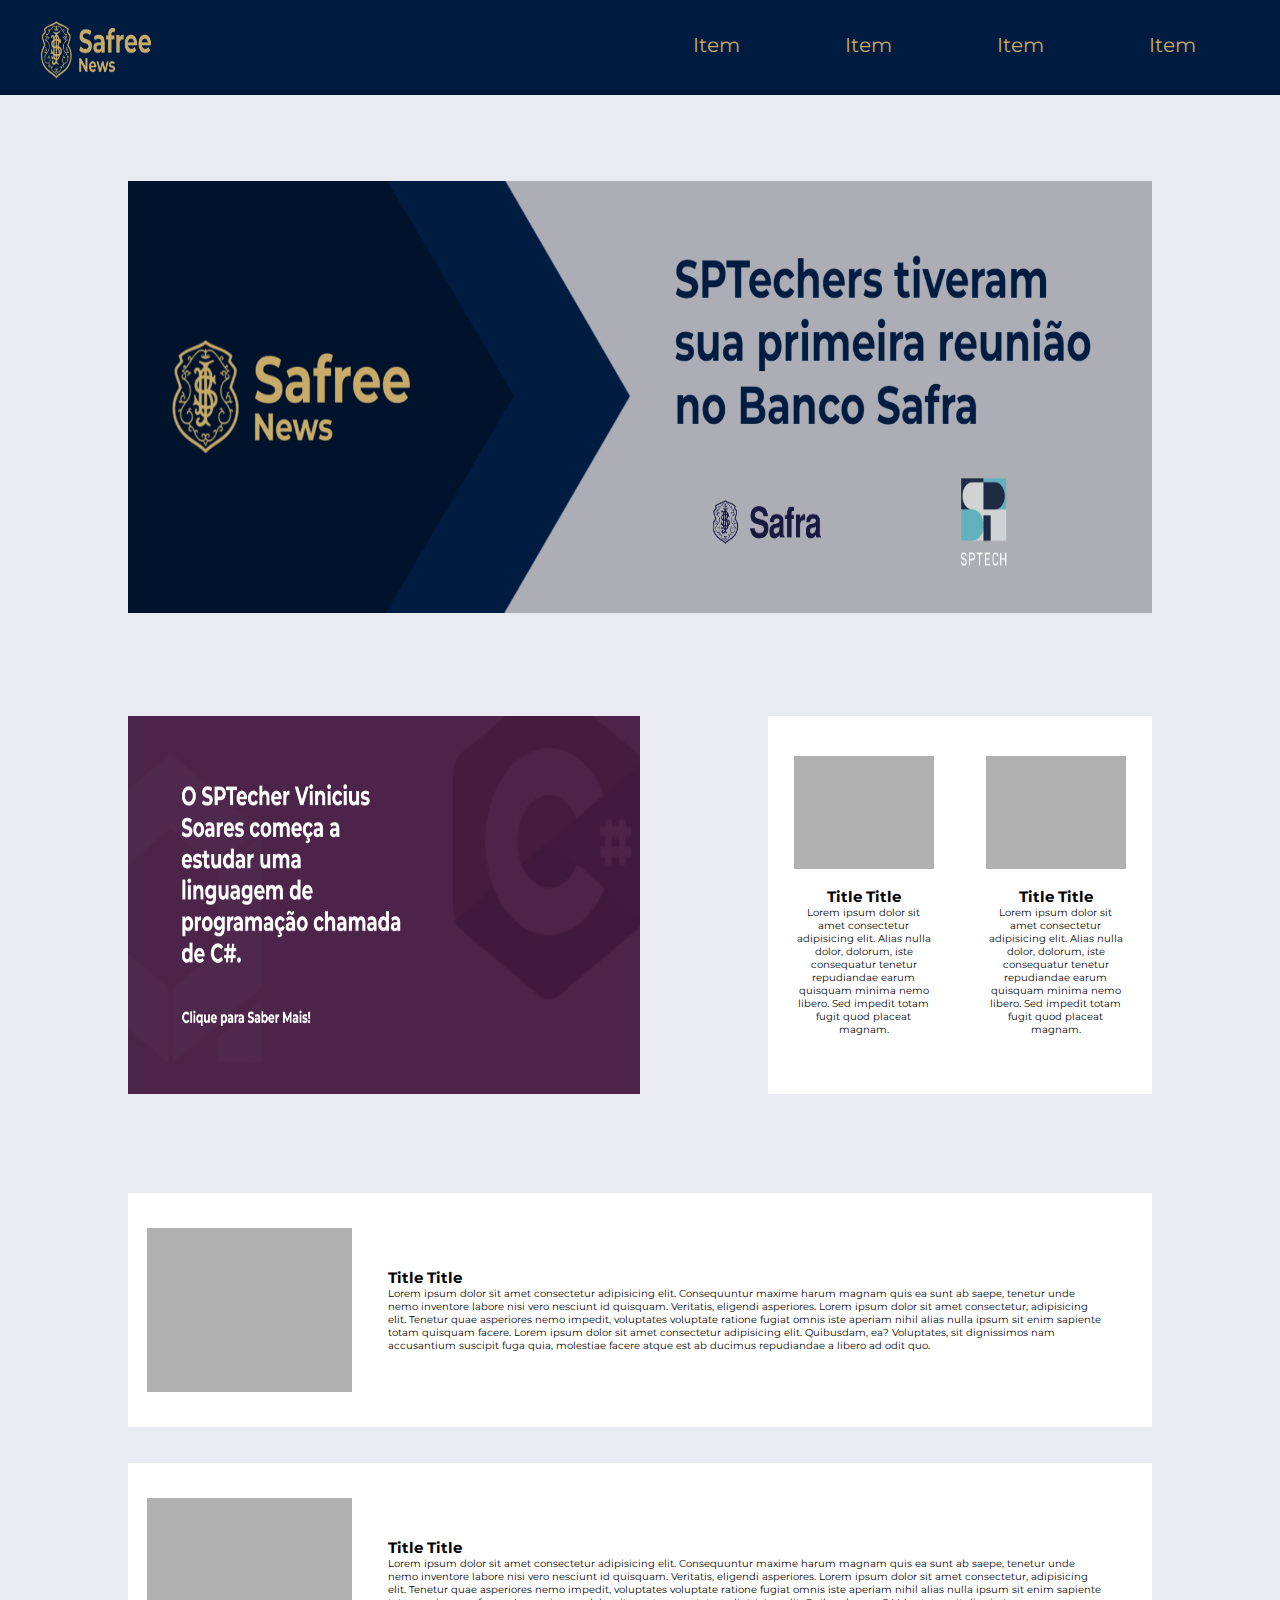
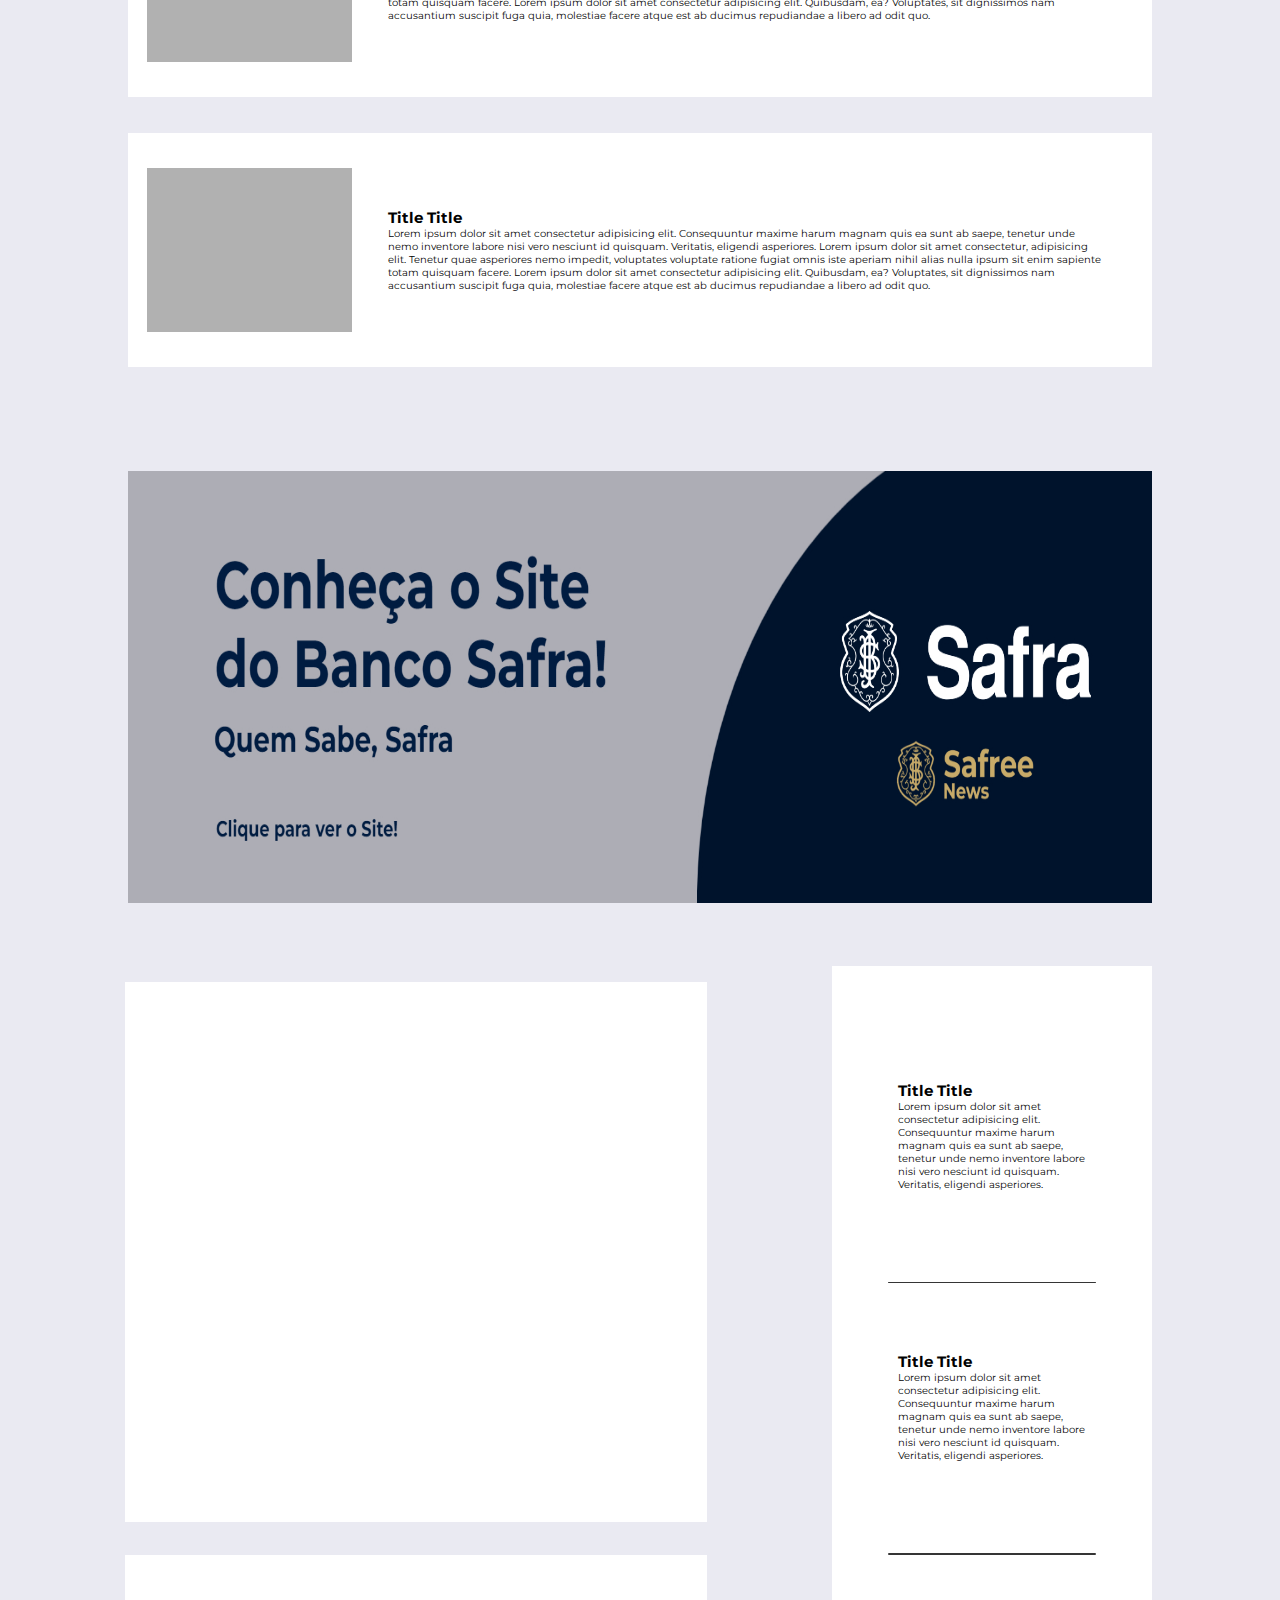
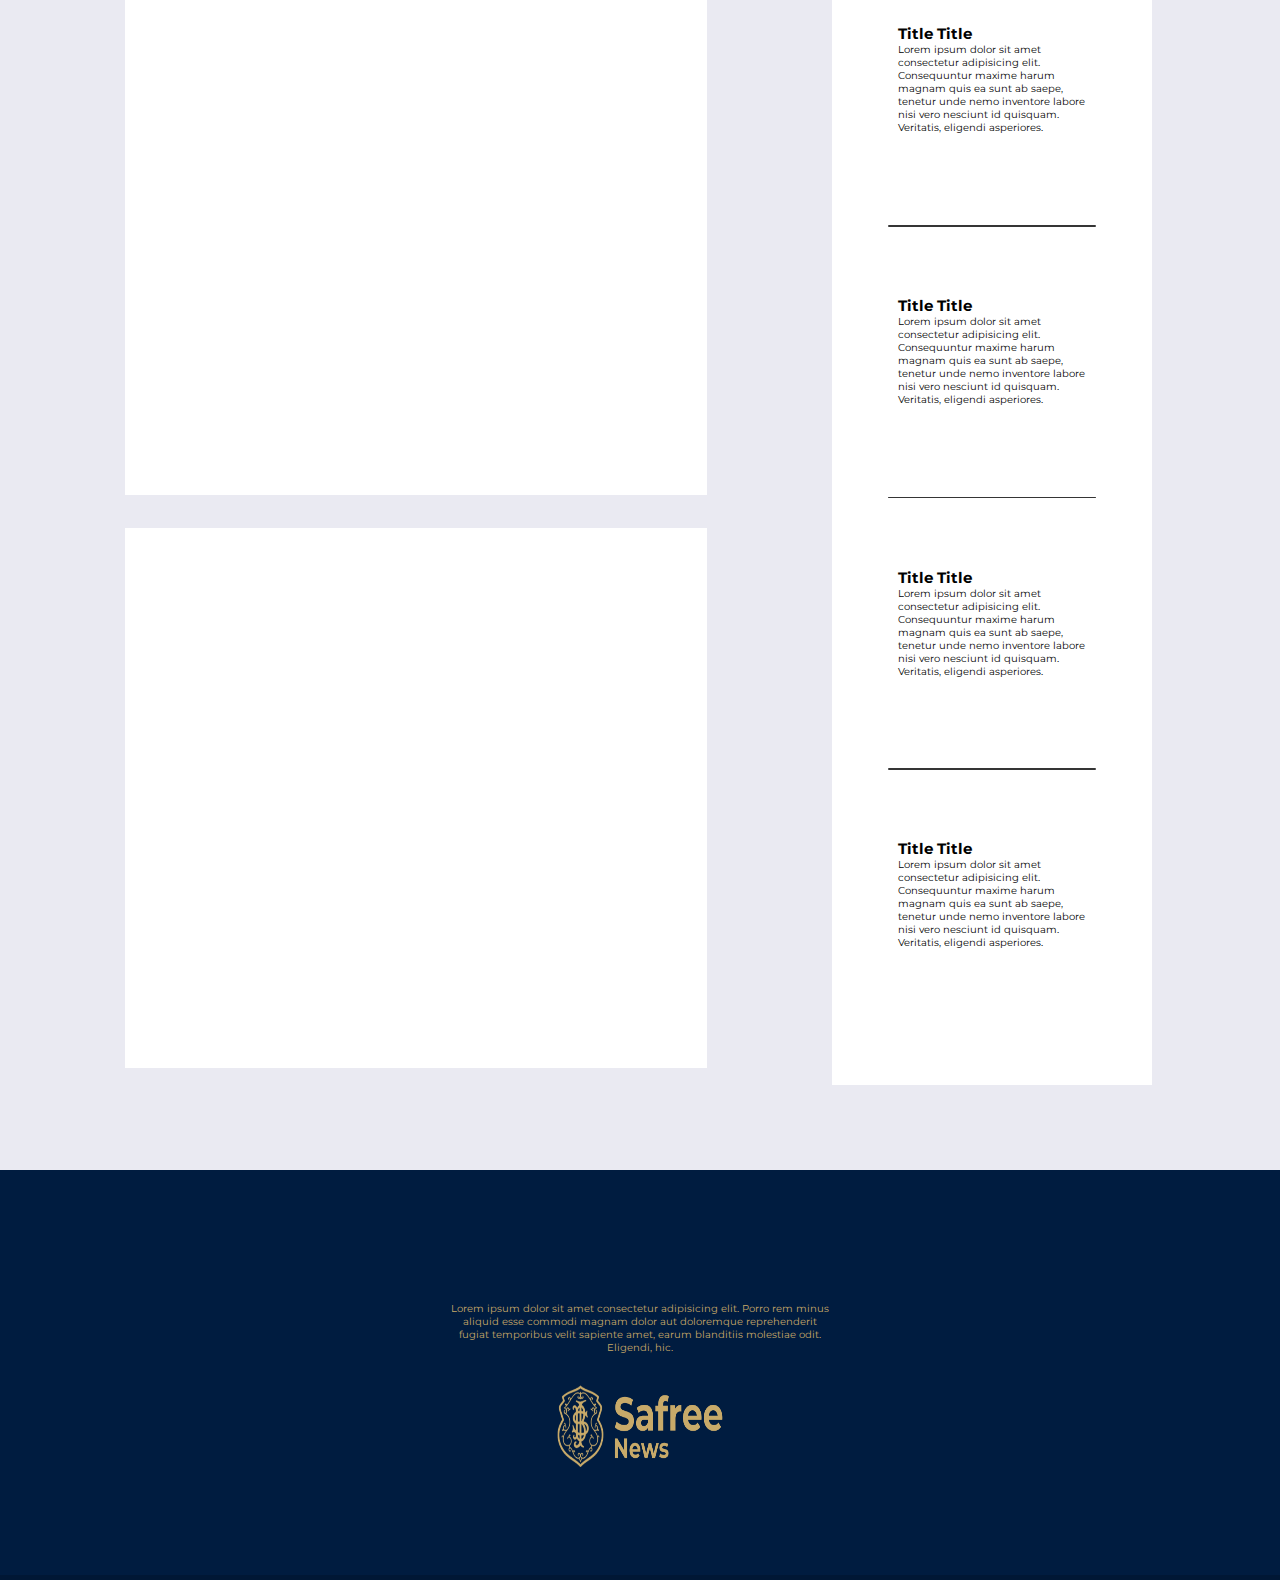
==== commit f5e05245: "Banner Adicionados ao Index - Check" ====
--- a/site/html/index.html
+++ b/site/html/index.html
@@ -8,6 +8,8 @@
     <title>Safree News | Home</title>
     <link rel="stylesheet" href="../css/style.css">
     <link rel="icon" href="../assets/logo-safra.png">
+    <link href='https://fonts.googleapis.com/css?family=Montserrat' rel='stylesheet'>
+    <link href='https://fonts.googleapis.com/css?family=Montserrat' rel='stylesheet'>
 </head>
 
 <body>
@@ -24,14 +26,18 @@
     </header>
     <!-- first main banner -->
     <section class="mainBanner">
-        <div id="mainBannerImage"></div>
+        <a href="" id="mainBannerImage">
+            <img class="images" src="../assets/banner.jpg">
+        </a>
     </section>
     <section class="mainBanner">
-        <div id="newsBannerImage"></div>
+        <a href="" id="newsBannerImage">
+            <img class="images" src="../assets/csharpbanner.jpg">
+        </a>
 
         <!-- card bellow the main banner -->
         <div id="newsCardContainer">
-            <div class="card">
+            <a href="" class="card">
                 <div class="cardImage"></div>
                 <div class="cardText">
                     <h2>Title Title</h2>
@@ -41,8 +47,8 @@
                         placeat magnam.
                     </span>
                 </div>
-            </div>
-            <div class="card">
+            </a>
+            <a href="" class="card">
                 <div class="cardImage"></div>
                 <div class="cardText">
                     <h2>Title Title</h2>
@@ -52,11 +58,11 @@
                         placeat magnam.
                     </span>
                 </div>
-            </div>
+            </a>
         </div>
     </section>
     <section id="newsContainerGroup">
-        <div class="containerGroup">
+        <a href="" class="containerGroup">
             <div class="containerGroupImage"></div>
             <div class="cardText groupText">
                 <h2>Title Title</h2>
@@ -72,8 +78,8 @@
                     odit quo.
                 </span>
             </div>
-        </div>
-        <div class="containerGroup">
+        </a>
+        <a href="" class="containerGroup">
             <div class="containerGroupImage"></div>
             <div class="cardText groupText">
                 <h2>Title Title</h2>
@@ -89,8 +95,8 @@
                     odit quo.
                 </span>
             </div>
-        </div>
-        <div class="containerGroup">
+        </a>
+        <a href="" class="containerGroup">
             <div class="containerGroupImage"></div>
             <div class="cardText groupText">
                 <h2>Title Title</h2>
@@ -106,21 +112,23 @@
                     odit quo.
                 </span>
             </div>
-        </div>
+        </a>
     </section>
     <!-- second main banner -->
     <section class="mainBanner">
-        <div id="mainBannerImage"></div>
+        <a href="https://www.safra.com.br/" id="mainBannerImage" target="_blank">
+            <img class="images" src="../assets/banner2.jpg">
+        </a>
     </section>
     <!-- third part (littleBanner and side column) -->
     <section id="bannerColumnContainer">
         <div id="littleBannerContainer">
-            <div class="littleBanner"></div>
-            <div class="littleBanner"></div>
-            <div class="littleBanner"></div>
+            <a href="" class="littleBanner"></a>
+            <a href="" class="littleBanner"></a>
+            <a href="" class="littleBanner"></a>
         </div>
         <div id="columnContainer">
-            <div class="columnCard">
+            <a href="" class="columnCard">
                 <div class="cardText columnText">
                     <h2>Title Title</h2>
                     <span>
@@ -129,9 +137,9 @@
                         eligendi asperiores.
                     </span>
                 </div>
-            </div>
-            <div class="divisor"></div>
-            <div class="columnCard">
+            </a>
+            <div class="divisor"></div>
+            <a href="" class="columnCard">
                 <div class="cardText text columnText">
                     <h2>Title Title</h2>
                     <span>
@@ -140,9 +148,9 @@
                         eligendi asperiores.
                     </span>
                 </div>
-            </div>
-            <div class="divisor"></div>
-            <div class="columnCard">
+            </a>
+            <div class="divisor"></div>
+            <a href="" class="columnCard">
                 <div class="cardText text columnText">
                     <h2>Title Title</h2>
                     <span>
@@ -151,9 +159,9 @@
                         eligendi asperiores.
                     </span>
                 </div>
-            </div>
-            <div class="divisor"></div>
-            <div class="columnCard">
+            </a>
+            <div class="divisor"></div>
+            <a href="" class="columnCard">
                 <div class="cardText text columnText">
                     <h2>Title Title</h2>
                     <span>
@@ -162,9 +170,9 @@
                         eligendi asperiores.
                     </span>
                 </div>
-            </div>
-            <div class="divisor"></div>
-            <div class="columnCard">
+            </a>
+            <div class="divisor"></div>
+            <a href="" class="columnCard">
                 <div class="cardText columnText">
                     <h2>Title Title</h2>
                     <span>
@@ -173,9 +181,9 @@
                         eligendi asperiores.
                     </span>
                 </div>
-            </div>
-            <div class="divisor"></div>
-            <div class="columnCard">
+            </a>
+            <div class="divisor"></div>
+            <a href="" class="columnCard">
                 <div class="cardText columnText">
                     <h2>Title Title</h2>
                     <span>
@@ -184,7 +192,7 @@
                         eligendi asperiores.
                     </span>
                 </div>
-            </div>
+            </a>
         </div>
     </section>
     <footer class="menu footer">
--- a/site/css/style.css
+++ b/site/css/style.css
@@ -2,12 +2,15 @@
     margin: 0;
     padding: 0;
 }
-
+a {
+    color: #000000;
+    text-decoration: none;
+}
 body{
     background-color: #EAEAF2;
     overflow-x: hidden;
-    font-family: 'Segoe UI', Tahoma, Geneva, Verdana, sans-serif;
-    font-size: 1.6vh;
+    font-family: 'Montserrat';
+    font-size: 10px;
 }
 
 ::-webkit-scrollbar{
@@ -70,7 +73,10 @@
     margin-top: 7vh;
     background-color: #FFF;
 }
-
+.images{
+    width: 100%;
+    height: 100%;
+}
 /* newsBanner config */
 #newsBannerImage{
     width: 40%;
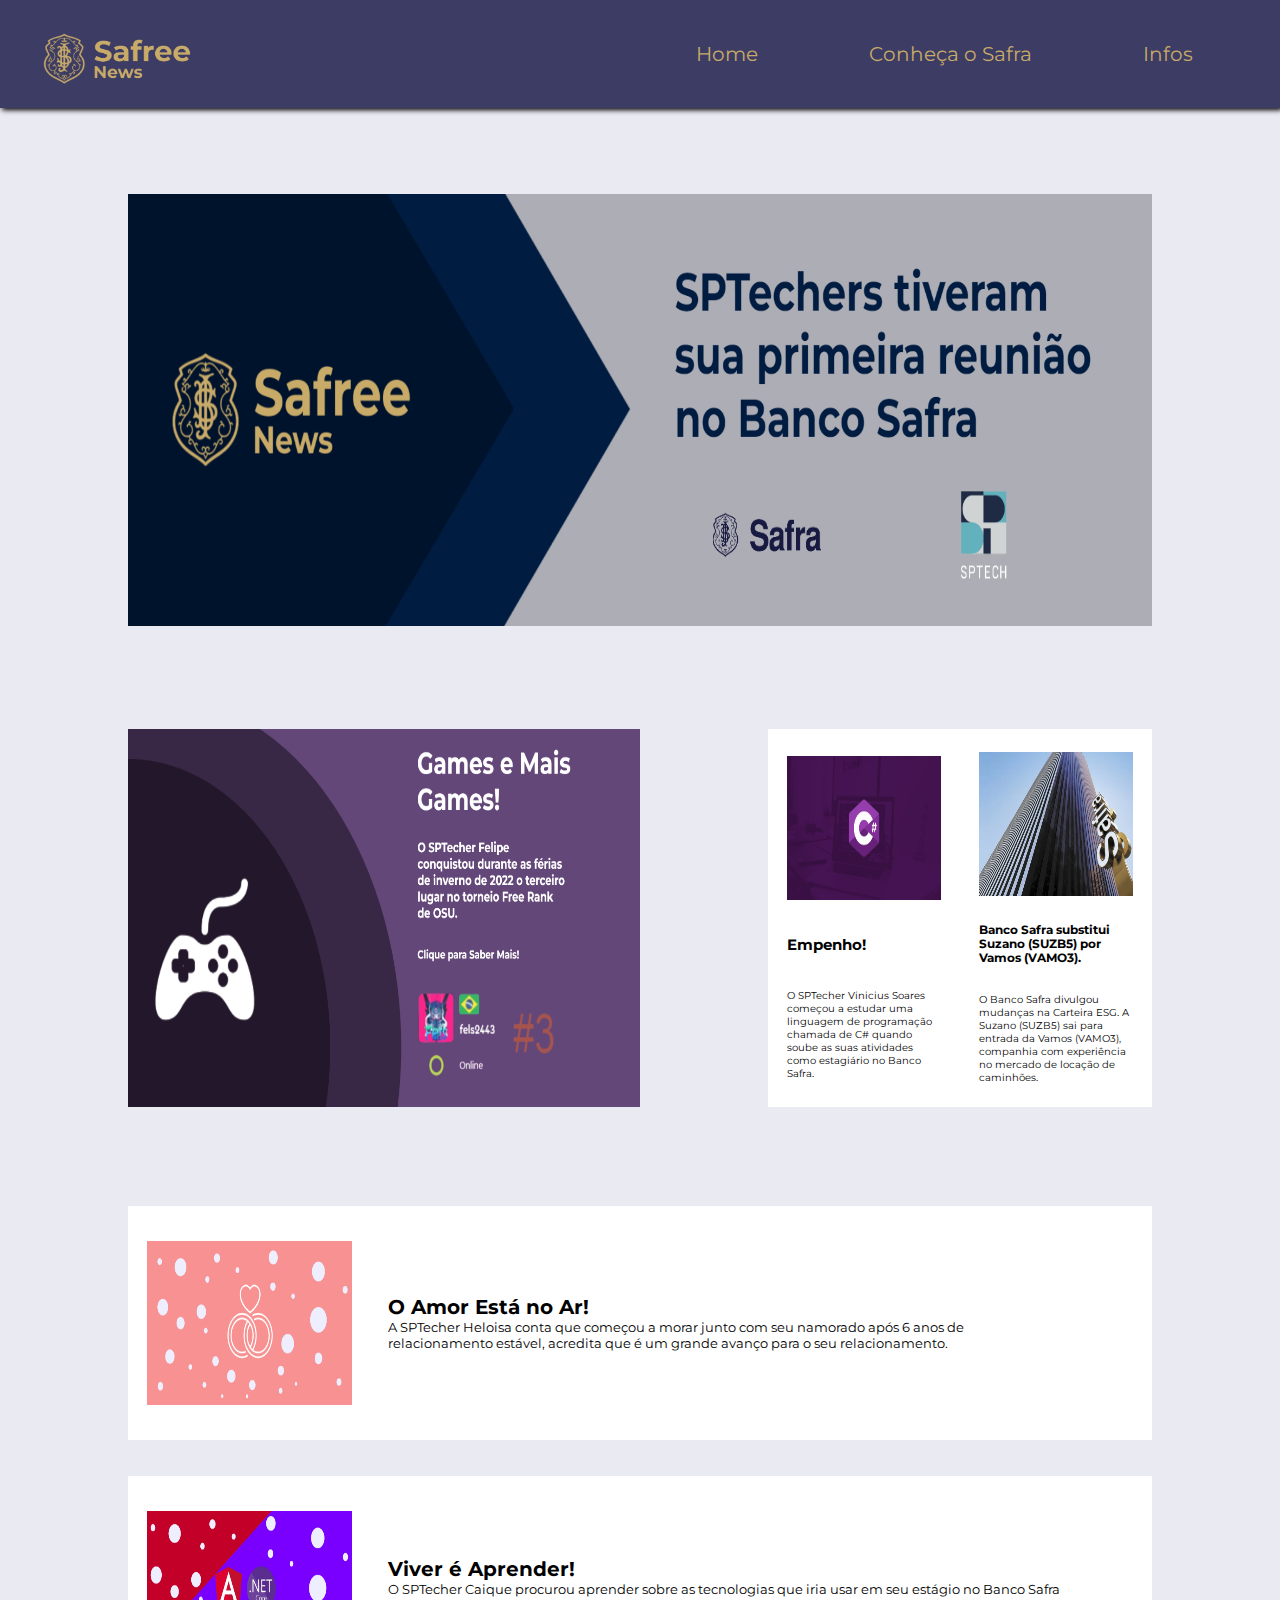
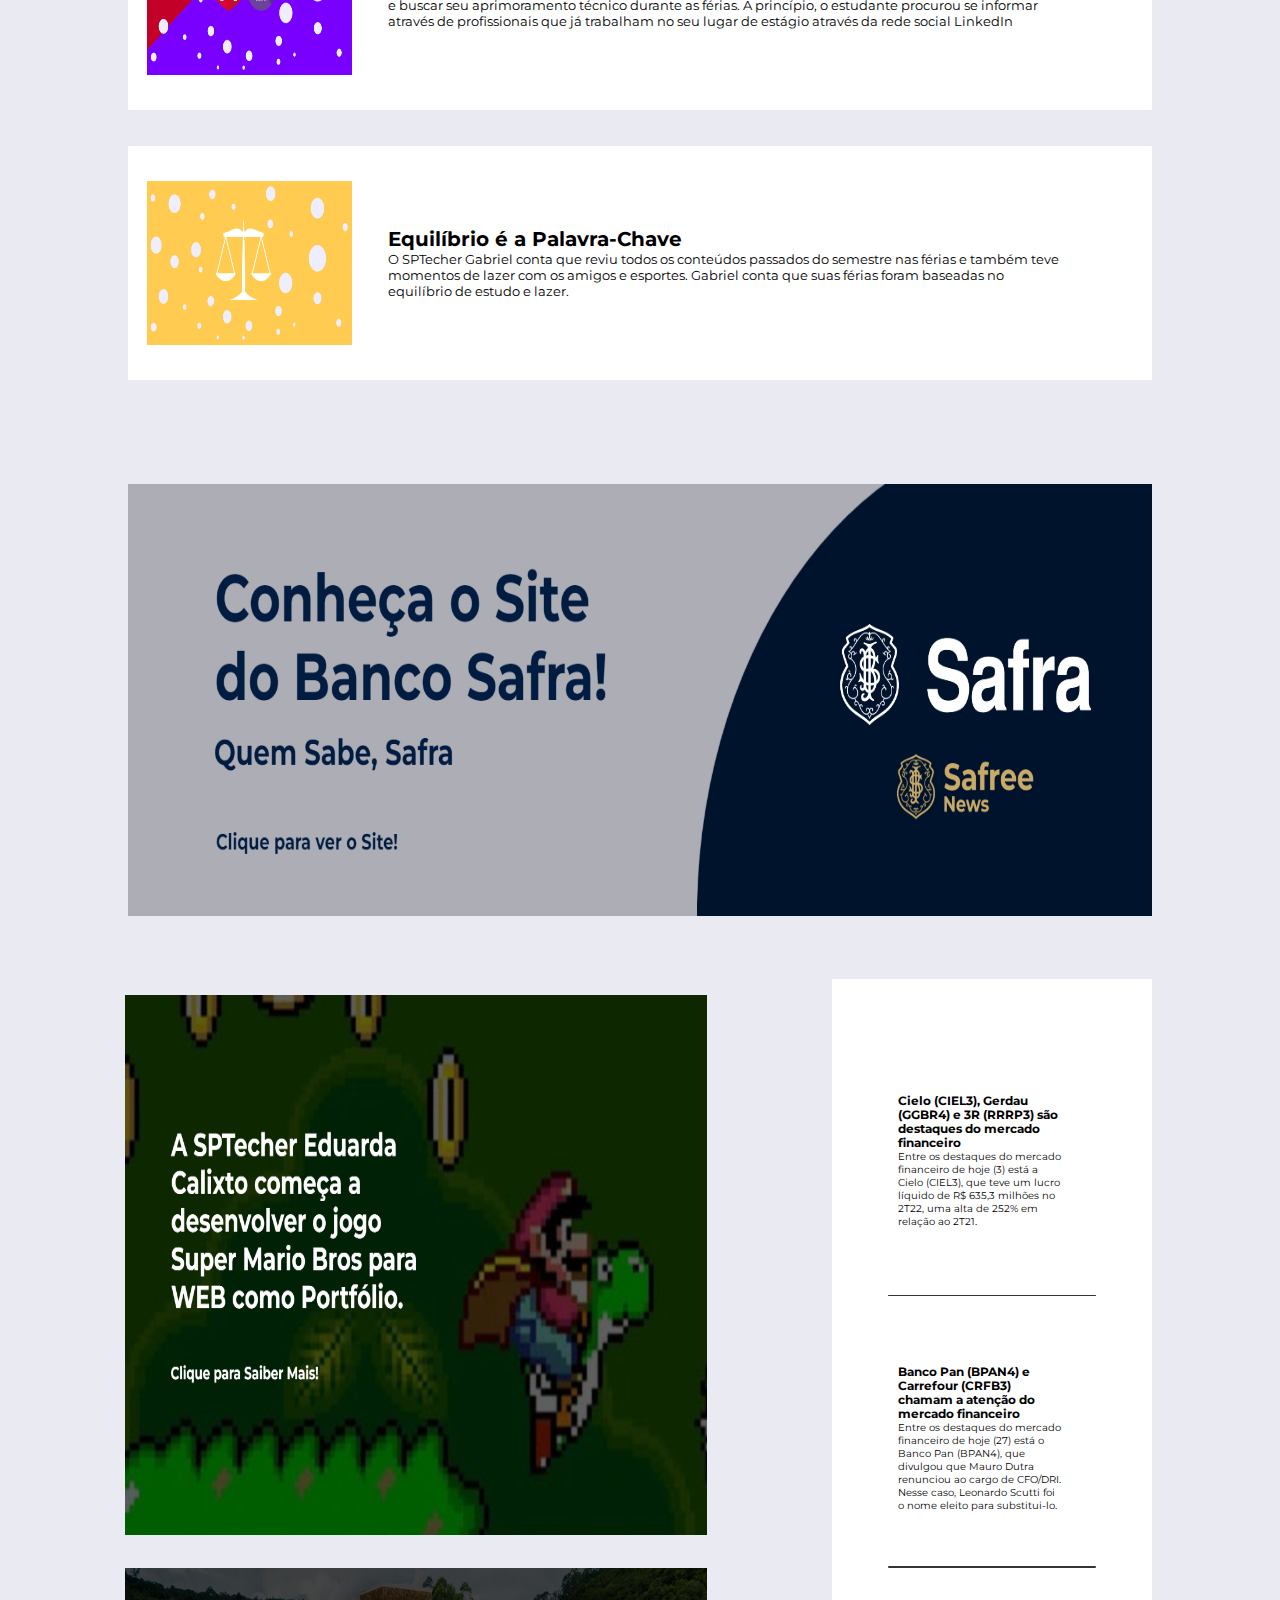
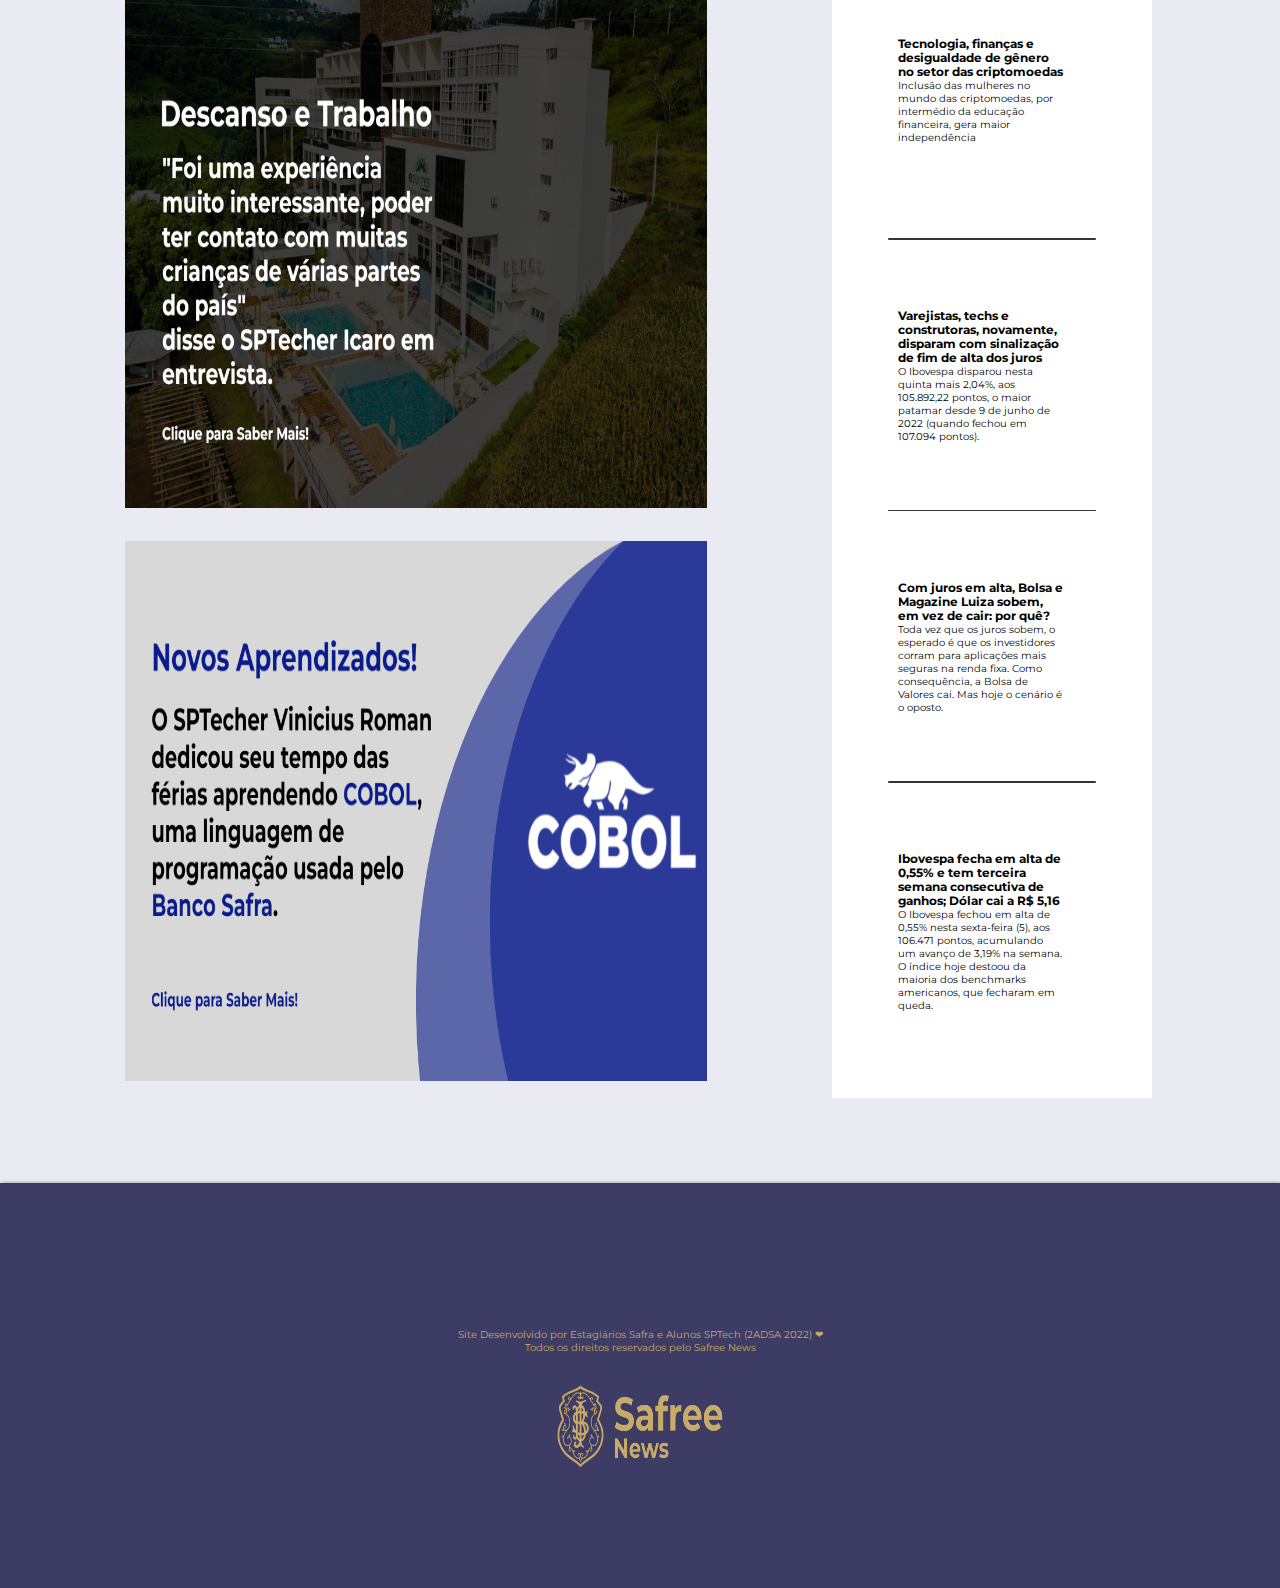
==== commit 0dba3aed: "Index Terminado com Notícias Adicionadas" ====
--- a/site/html/index.html
+++ b/site/html/index.html
@@ -1,210 +1,191 @@
 <!DOCTYPE html>
 <html lang="en">
+  <head>
+    <meta charset="UTF-8" />
+    <meta http-equiv="X-UA-Compatible" content="IE=edge" />
+    <meta name="viewport" content="width=device-width, initial-scale=1.0" />
+    <title>Safree News | Home</title>
+    <link rel="stylesheet" href="../css/style.css" />
+    <link rel="icon" href="../assets/logo-safra.png" />
+    <link
+      href="https://fonts.googleapis.com/css?family=Montserrat"
+      rel="stylesheet"
+    />
+  </head>
 
-<head>
-    <meta charset="UTF-8">
-    <meta http-equiv="X-UA-Compatible" content="IE=edge">
-    <meta name="viewport" content="width=device-width, initial-scale=1.0">
-    <title>Safree News | Home</title>
-    <link rel="stylesheet" href="../css/style.css">
-    <link rel="icon" href="../assets/logo-safra.png">
-    <link href='https://fonts.googleapis.com/css?family=Montserrat' rel='stylesheet'>
-    <link href='https://fonts.googleapis.com/css?family=Montserrat' rel='stylesheet'>
-</head>
-
-<body>
+  <body>
     <header class="menu">
-        <div class="menu_container">
-            <img class="menu_logo" src="../assets/safree-removebg-preview (1).png">
-            <div class="menu_navbar">
-                <a class="menu_item" href="#">Item</a>
-                <a class="menu_item" href="#">Item</a>
-                <a class="menu_item" href="#">Item</a>
-                <a class="menu_item" href="#">Item</a>
-            </div>
+      <div class="menu_container">
+        <img
+          class="menu_logo"
+          src="../assets/safree-removebg-preview (1).png"
+        />
+        <div class="menu_navbar">
+          <a class="menu_item" href="../html/index.html">Home</a>
+          <a class="menu_item" href="#safra_site">Conheça o Safra</a>
+          <a class="menu_item" href="#safra_footer">Infos</a>
         </div>
+      </div>
     </header>
     <!-- first main banner -->
     <section class="mainBanner">
-        <a href="" id="mainBannerImage">
-            <img class="images" src="../assets/banner.jpg">
-        </a>
+      <a href="" id="mainBannerImage">
+        <img class="images" src="../assets/banner.jpg" />
+      </a>
     </section>
     <section class="mainBanner">
-        <a href="" id="newsBannerImage">
-            <img class="images" src="../assets/csharpbanner.jpg">
+      <a href="" id="newsBannerImage">
+        <img class="images" src="../assets/games.jpg" />
+      </a>
+      <div class="cardsNewsMain">
+        <a href="" class="MainCard">
+          <div class="MainCardImage">
+            <img class="images" src="../assets/csharp.png">
+          </div>
+          <h2>Empenho!</h2>
+          <p>
+            O SPTecher Vinicius Soares começou a estudar uma linguagem de
+            programação chamada de C# quando soube as suas atividades como
+            estagiário no Banco Safra.
+          </p>
         </a>
-
-        <!-- card bellow the main banner -->
-        <div id="newsCardContainer">
-            <a href="" class="card">
-                <div class="cardImage"></div>
-                <div class="cardText">
-                    <h2>Title Title</h2>
-                    <span>
-                        Lorem ipsum dolor sit amet consectetur adipisicing elit. Alias nulla dolor, dolorum, iste
-                        consequatur tenetur repudiandae earum quisquam minima nemo libero. Sed impedit totam fugit quod
-                        placeat magnam.
-                    </span>
-                </div>
-            </a>
-            <a href="" class="card">
-                <div class="cardImage"></div>
-                <div class="cardText">
-                    <h2>Title Title</h2>
-                    <span>
-                        Lorem ipsum dolor sit amet consectetur adipisicing elit. Alias nulla dolor, dolorum, iste
-                        consequatur tenetur repudiandae earum quisquam minima nemo libero. Sed impedit totam fugit quod
-                        placeat magnam.
-                    </span>
-                </div>
-            </a>
-        </div>
+        <a href="https://www.spacemoney.com.br/geral/banco-safra-substitui-suzano-suzb5-por-vamos-vamo3-para-carteira/183705/" class="MainCard" target="_blank">
+            <div class="MainCardImage">
+              <img class="images" src="../assets/safrapredio">
+            </div>
+            <h3>Banco Safra substitui Suzano (SUZB5) por Vamos (VAMO3).</h3>
+            <p>
+                O Banco Safra divulgou mudanças na Carteira ESG.
+                A Suzano (SUZB5) sai para entrada da Vamos (VAMO3),
+                companhia com experiência no mercado de locação de caminhões.
+            </p>
+          </a>
+        </a>
+      </div>
+      <!-- card bellow the main banner -->
     </section>
     <section id="newsContainerGroup">
-        <a href="" class="containerGroup">
-            <div class="containerGroupImage"></div>
-            <div class="cardText groupText">
-                <h2>Title Title</h2>
-                <span>
-                    Lorem ipsum dolor sit amet consectetur adipisicing elit. Consequuntur maxime harum magnam quis ea
-                    sunt ab saepe, tenetur unde nemo inventore labore nisi vero nesciunt id quisquam. Veritatis,
-                    eligendi asperiores.
-                    Lorem ipsum dolor sit amet consectetur, adipisicing elit. Tenetur quae asperiores nemo impedit,
-                    voluptates voluptate ratione fugiat omnis iste aperiam nihil alias nulla ipsum sit enim sapiente
-                    totam quisquam facere.
-                    Lorem ipsum dolor sit amet consectetur adipisicing elit. Quibusdam, ea? Voluptates, sit dignissimos
-                    nam accusantium suscipit fuga quia, molestiae facere atque est ab ducimus repudiandae a libero ad
-                    odit quo.
-                </span>
-            </div>
-        </a>
-        <a href="" class="containerGroup">
-            <div class="containerGroupImage"></div>
-            <div class="cardText groupText">
-                <h2>Title Title</h2>
-                <span>
-                    Lorem ipsum dolor sit amet consectetur adipisicing elit. Consequuntur maxime harum magnam quis ea
-                    sunt ab saepe, tenetur unde nemo inventore labore nisi vero nesciunt id quisquam. Veritatis,
-                    eligendi asperiores.
-                    Lorem ipsum dolor sit amet consectetur, adipisicing elit. Tenetur quae asperiores nemo impedit,
-                    voluptates voluptate ratione fugiat omnis iste aperiam nihil alias nulla ipsum sit enim sapiente
-                    totam quisquam facere.
-                    Lorem ipsum dolor sit amet consectetur adipisicing elit. Quibusdam, ea? Voluptates, sit dignissimos
-                    nam accusantium suscipit fuga quia, molestiae facere atque est ab ducimus repudiandae a libero ad
-                    odit quo.
-                </span>
-            </div>
-        </a>
-        <a href="" class="containerGroup">
-            <div class="containerGroupImage"></div>
-            <div class="cardText groupText">
-                <h2>Title Title</h2>
-                <span>
-                    Lorem ipsum dolor sit amet consectetur adipisicing elit. Consequuntur maxime harum magnam quis ea
-                    sunt ab saepe, tenetur unde nemo inventore labore nisi vero nesciunt id quisquam. Veritatis,
-                    eligendi asperiores.
-                    Lorem ipsum dolor sit amet consectetur, adipisicing elit. Tenetur quae asperiores nemo impedit,
-                    voluptates voluptate ratione fugiat omnis iste aperiam nihil alias nulla ipsum sit enim sapiente
-                    totam quisquam facere.
-                    Lorem ipsum dolor sit amet consectetur adipisicing elit. Quibusdam, ea? Voluptates, sit dignissimos
-                    nam accusantium suscipit fuga quia, molestiae facere atque est ab ducimus repudiandae a libero ad
-                    odit quo.
-                </span>
-            </div>
-        </a>
+      <a href="" class="containerGroup">
+        <div class="containerGroupImage">
+            <img class="images" src="../assets/love.jpg"
+        />
+        </div>
+        <div class="cardText groupText">
+          <h2>O Amor Está no Ar!</h2>
+          <span>
+            A SPTecher Heloisa conta que começou a morar junto com seu namorado após 6 anos de relacionamento estável, acredita que é um grande avanço para o seu relacionamento.
+          </span>
+        </div>
+      </a>
+      <a href="" class="containerGroup">
+        <div class="containerGroupImage">
+            <img class="images" src="../assets/tech.jpg"
+        />
+        </div>
+        <div class="cardText groupText">
+          <h2>Viver é Aprender!</h2>
+          <span>
+            O SPTecher Caique procurou aprender sobre as tecnologias que iria usar em seu estágio no Banco Safra e buscar seu aprimoramento técnico durante as férias. 
+            A princípio, o estudante procurou se informar através de profissionais que já trabalham no seu lugar de estágio através da rede social LinkedIn            
+          </span>
+        </div>
+      </a>
+      <a href="" class="containerGroup">
+        <div class="containerGroupImage">
+            <img class="images" src="../assets/equis.jpg"
+        />
+        </div>
+        <div class="cardText groupText">
+          <h2>Equilíbrio é a Palavra-Chave</h2>
+          <span>
+            O SPTecher Gabriel conta que reviu todos os conteúdos passados do semestre nas férias e também teve momentos de lazer com os amigos e esportes. Gabriel conta que suas férias foram baseadas no equilíbrio de estudo e lazer.
+          </span>
+        </div>
+      </a>
     </section>
     <!-- second main banner -->
-    <section class="mainBanner">
-        <a href="https://www.safra.com.br/" id="mainBannerImage" target="_blank">
-            <img class="images" src="../assets/banner2.jpg">
-        </a>
+    <section class="mainBanner" id="safra_site">
+      <a href="https://www.safra.com.br/" id="mainBannerImage" target="_blank">
+        <img class="images" src="../assets/banner2.jpg" />
+      </a>
     </section>
     <!-- third part (littleBanner and side column) -->
     <section id="bannerColumnContainer">
-        <div id="littleBannerContainer">
-            <a href="" class="littleBanner"></a>
-            <a href="" class="littleBanner"></a>
-            <a href="" class="littleBanner"></a>
+      <div id="littleBannerContainer">
+        <a href="" class="littleBanner"
+          ><img class="images" src="../assets/mariobros.jpg"
+        /></a>
+        <a href="" class="littleBanner">
+          <img class="images" src="../assets/holiday.jpg" />
+        </a>
+        <a href="" class="littleBanner">
+          <img class="images" src="../assets/cobas.jpg" />
+        </a>
+      </div>
+      <div id="columnContainer">
+        <a href="https://www.suno.com.br/noticias/cielo-ciel3-gerdau-ggbr4-3r-rrrp-destaques/" target="_blank" class="columnCard">
+          <div class="cardText columnText">
+            <h3>Cielo (CIEL3), Gerdau (GGBR4) e 3R (RRRP3) são destaques do mercado financeiro</h3>
+            <span>
+                Entre os destaques do mercado financeiro de hoje (3) está a Cielo (CIEL3), que teve um lucro líquido de R$ 635,3 milhões no 2T22, uma alta de 252% em relação ao 2T21.
+            </span>
+          </div>
+        </a>
+        <div class="divisor"></div>
+        <a href="https://www.suno.com.br/noticias/banco-pan-bpan4-carrefour-crfb3-destaques/" target="_blank" class="columnCard">
+          <div class="cardText text columnText">
+            <h3>Banco Pan (BPAN4) e Carrefour (CRFB3) chamam a atenção do mercado financeiro</h3>
+            <span>
+                Entre os destaques do mercado financeiro de hoje (27) está o Banco Pan (BPAN4), que divulgou que Mauro Dutra renunciou ao cargo de CFO/DRI. Nesse caso, Leonardo Scutti foi o nome eleito para substitui-lo.
+            </span>
+          </div>
+        </a>
+        <div class="divisor"></div>
+        <a href="https://www.jota.info/opiniao-e-analise/artigos/tecnologia-financas-e-desigualdade-de-genero-no-setor-das-criptomoedas-06082022" target="_blank" class="columnCard">
+          <div class="cardText text columnText">
+            <h3>Tecnologia, finanças e desigualdade de gênero no setor das criptomoedas</h3>
+            <span>
+                Inclusão das mulheres no mundo das criptomoedas, por intermédio da educação financeira, gera maior independência
+            </span>
+          </div>
+        </a>
+        <div class="divisor"></div>
+        <a href="https://www.infomoney.com.br/mercados/ibovespa-hoje-bolsa-de-valores-ao-vivo-04082022/" target="_blank" class="columnCard">
+          <div class="cardText text columnText">
+            <h3>Varejistas, techs e construtoras, novamente, disparam com sinalização de fim de alta dos juros</h3>
+            <span>
+                O Ibovespa disparou nesta quinta mais 2,04%, aos 105.892,22 pontos, o maior patamar desde 9 de junho de 2022 (quando fechou em 107.094 pontos).
+            </span>
+          </div>
+        </a>
+        <div class="divisor"></div>
+        <a href="https://economia.uol.com.br/mais/ultimas-noticias/2022/08/04/juros-sobem-mas-em-vez-de-cair-a-bolsa-dispara-por-que.htm" target="_blank" class="columnCard">
+          <div class="cardText columnText">
+            <h3>Com juros em alta, Bolsa e Magazine Luiza sobem, em vez de cair: por quê?</h3>
+            <span>
+                Toda vez que os juros sobem, o esperado é que os investidores corram para aplicações mais seguras na renda fixa. Como consequência, a Bolsa de Valores cai. Mas hoje o cenário é o oposto.
+            </span>
+          </div>
+        </a>
+        <div class="divisor"></div>
+        <a href="https://www.infomoney.com.br/mercados/ibovespa-fecha-em-alta-de-055-e-tem-terceira-semana-consecutiva-de-ganhos-dolar-cai-a-r-516/" target="_blank" class="columnCard">
+          <div class="cardText columnText">
+            <h3>Ibovespa fecha em alta de 0,55% e tem terceira semana consecutiva de ganhos; Dólar cai a R$ 5,16</h3>
+            <span>
+                O Ibovespa fechou em alta de 0,55% nesta sexta-feira (5), aos 106.471 pontos, acumulando um avanço de 3,19% na semana. O índice hoje destoou da maioria dos benchmarks americanos, que fecharam em queda.
+            </span>
+          </div>
+        </a>
+      </div>
+    </section>
+    <footer class="menu footer" id="safra_footer">
+      <div class="menu_container footerContainer">
+        <div id="footerText">
+            Site Desenvolvido por Estagiários Safra e Alunos SPTech (2ADSA 2022) ❤<br>
+            Todos os direitos reservados pelo Safree News
         </div>
-        <div id="columnContainer">
-            <a href="" class="columnCard">
-                <div class="cardText columnText">
-                    <h2>Title Title</h2>
-                    <span>
-                        Lorem ipsum dolor sit amet consectetur adipisicing elit. Consequuntur maxime harum magnam quis
-                        ea sunt ab saepe, tenetur unde nemo inventore labore nisi vero nesciunt id quisquam. Veritatis,
-                        eligendi asperiores.
-                    </span>
-                </div>
-            </a>
-            <div class="divisor"></div>
-            <a href="" class="columnCard">
-                <div class="cardText text columnText">
-                    <h2>Title Title</h2>
-                    <span>
-                        Lorem ipsum dolor sit amet consectetur adipisicing elit. Consequuntur maxime harum magnam quis
-                        ea sunt ab saepe, tenetur unde nemo inventore labore nisi vero nesciunt id quisquam. Veritatis,
-                        eligendi asperiores.
-                    </span>
-                </div>
-            </a>
-            <div class="divisor"></div>
-            <a href="" class="columnCard">
-                <div class="cardText text columnText">
-                    <h2>Title Title</h2>
-                    <span>
-                        Lorem ipsum dolor sit amet consectetur adipisicing elit. Consequuntur maxime harum magnam quis
-                        ea sunt ab saepe, tenetur unde nemo inventore labore nisi vero nesciunt id quisquam. Veritatis,
-                        eligendi asperiores.
-                    </span>
-                </div>
-            </a>
-            <div class="divisor"></div>
-            <a href="" class="columnCard">
-                <div class="cardText text columnText">
-                    <h2>Title Title</h2>
-                    <span>
-                        Lorem ipsum dolor sit amet consectetur adipisicing elit. Consequuntur maxime harum magnam quis
-                        ea sunt ab saepe, tenetur unde nemo inventore labore nisi vero nesciunt id quisquam. Veritatis,
-                        eligendi asperiores.
-                    </span>
-                </div>
-            </a>
-            <div class="divisor"></div>
-            <a href="" class="columnCard">
-                <div class="cardText columnText">
-                    <h2>Title Title</h2>
-                    <span>
-                        Lorem ipsum dolor sit amet consectetur adipisicing elit. Consequuntur maxime harum magnam quis
-                        ea sunt ab saepe, tenetur unde nemo inventore labore nisi vero nesciunt id quisquam. Veritatis,
-                        eligendi asperiores.
-                    </span>
-                </div>
-            </a>
-            <div class="divisor"></div>
-            <a href="" class="columnCard">
-                <div class="cardText columnText">
-                    <h2>Title Title</h2>
-                    <span>
-                        Lorem ipsum dolor sit amet consectetur adipisicing elit. Consequuntur maxime harum magnam quis
-                        ea sunt ab saepe, tenetur unde nemo inventore labore nisi vero nesciunt id quisquam. Veritatis,
-                        eligendi asperiores.
-                    </span>
-                </div>
-            </a>
-        </div>
-    </section>
-    <footer class="menu footer">
-        <div class="menu_container footerContainer">
-            <div id="footerText">
-                Lorem ipsum dolor sit amet consectetur adipisicing elit. Porro rem minus aliquid esse commodi magnam
-                dolor aut doloremque reprehenderit fugiat temporibus velit sapiente amet, earum blanditiis molestiae
-                odit. Eligendi, hic.
-            </div>
-            <img id="footerLogo" src="../assets/safree-removebg-preview (1).png">
-        </div>
+        <img id="footerLogo" src="../assets/safree-removebg-preview (1).png" />
+      </div>
     </footer>
-</body>
-
-</html>+  </body>
+</html>
--- a/site/css/style.css
+++ b/site/css/style.css
@@ -1,16 +1,26 @@
 * {
     margin: 0;
     padding: 0;
+    box-sizing: border-box;
+}
+html{
+    scroll-behavior: smooth;
 }
 a {
     color: #000000;
     text-decoration: none;
+}
+li {
+	list-style-type: none;
 }
 body{
     background-color: #EAEAF2;
     overflow-x: hidden;
     font-family: 'Montserrat';
     font-size: 10px;
+    display: flex;
+	flex-direction: column;
+	align-items: center;
 }
 
 ::-webkit-scrollbar{
@@ -24,10 +34,10 @@
 }
 /*header config*/
 .menu {
-    height: 10vh;
-    width: 100%;
-    background-color: #001C40;
-    border-bottom: 5px solid #001735;
+    height: 12vh;
+    width: 100%;
+    background-color: #3c3c64;
+	box-shadow: 2px 2px 5px 0px #000;
     display: flex;
     justify-content: center;
 }
@@ -41,8 +51,8 @@
 
 .menu_logo {
     margin-top: 1vh;
-    width: 10.5%;
-    height: 70%;
+    width: 170px;
+    height: 55px;
 }
 
 .menu_navbar{
@@ -63,9 +73,8 @@
     display: flex;
     width: 100%;
     height: 60vh;
-    justify-content: center;
-    align-items: center;
-
+    justify-content: space-evenly;
+    align-items: center;
 }
 #mainBannerImage {
     width: 80%;
@@ -83,25 +92,25 @@
     height: 70%;
     background-color: #FFF;
 }
-#newsCardContainer {
-    display: flex;
+.cardsNewsMain{
     width: 30%;
     height: 70%;
-    margin-left: 10%;
+    display: flex;
+    flex-direction: row;
     justify-content: space-around;
-    background-color: #FFF;
-}
-.card {
-    display: flex;
-    flex-direction: column;
-    justify-content: center;
-    align-items: center;
-    width: 20vw;
-}
-.cardImage {
-    width: 11vw;
-    height: 30%;
-    background-color: #B1B1B1;
+    align-items: center;
+    background-color: #FFFFFF;
+}
+.MainCard{
+    width: 40%;
+    height: 95%;
+    display: flex;
+    justify-content: space-around;
+    flex-direction: column;
+}
+.MainCardImage{
+    width: 100%;
+    height: 40%;
 }
 .cardText {
     width: 70%;
@@ -125,6 +134,7 @@
     margin: 2vh;
     align-items: center;
     background-color: #FFF;
+    font-size: 13px;
 }
 .containerGroupImage {
     width: 20%;
@@ -206,4 +216,105 @@
 #footerLogo {
     width: 15vw;
     height: 10vh;
+}
+
+/* Main News */
+
+.main-news-container {
+	background-color: #fff;
+	width: 75%;
+	margin-top: 10vh;
+	padding: 60px 50px 150px;
+	display: flex;
+	flex-direction: column;
+	box-shadow: 0 0 2px -2px #000;
+	border-radius: 2px;
+	row-gap: 40px;
+}
+
+/* Upper container */
+
+.upper-container {
+	display: flex;
+	justify-content: space-between;
+	align-items: center;
+	height: 50vh;
+}
+
+.img-container {
+	width: 42%;
+	height: 100%;
+	text-align: center;
+	row-gap: 20px;
+	display: flex;
+	flex-direction: column;
+	align-items: center;
+}
+
+.img-container h1 {
+	font-size: 1.5rem;
+}
+
+.image-box {
+	background-color: #e6e6e6;
+	width: 100%;
+	height: 80%;
+	display: flex;
+}
+
+.image-box img {
+	width: 100%;
+	height: 100%;
+}
+
+.text-container {
+	width: 53%;
+}
+
+.text-container h3 {
+	font-size: 1.2rem;
+	padding-bottom: 20px;
+	text-align: center;
+}
+
+/* lower container */
+
+.lower-container ul {
+	display: flex;
+	flex-direction: column;
+	row-gap: 20px;
+}
+
+/* Other News */
+
+.other-news-container {
+	background-color: #fff;
+	width: 75%;
+	height: 60vh;
+	margin-top: 7vh;
+	padding: 30px 20px 70px;
+	display: flex;
+	flex-direction: column;
+	box-shadow: 0 0 2px -2px #000;
+	border-radius: 2px;
+	row-gap: 40px;
+}
+
+.other-news-container h1 {
+	text-align: center;
+}
+
+.news-list {
+	display: flex;
+	justify-content: space-evenly;
+	height: 100%;
+}
+
+.news-list li {
+	width: 20%;
+	height: 100%;
+	display: flex;
+	flex-direction: column;
+	align-items: center;
+	row-gap: 20px;
 }